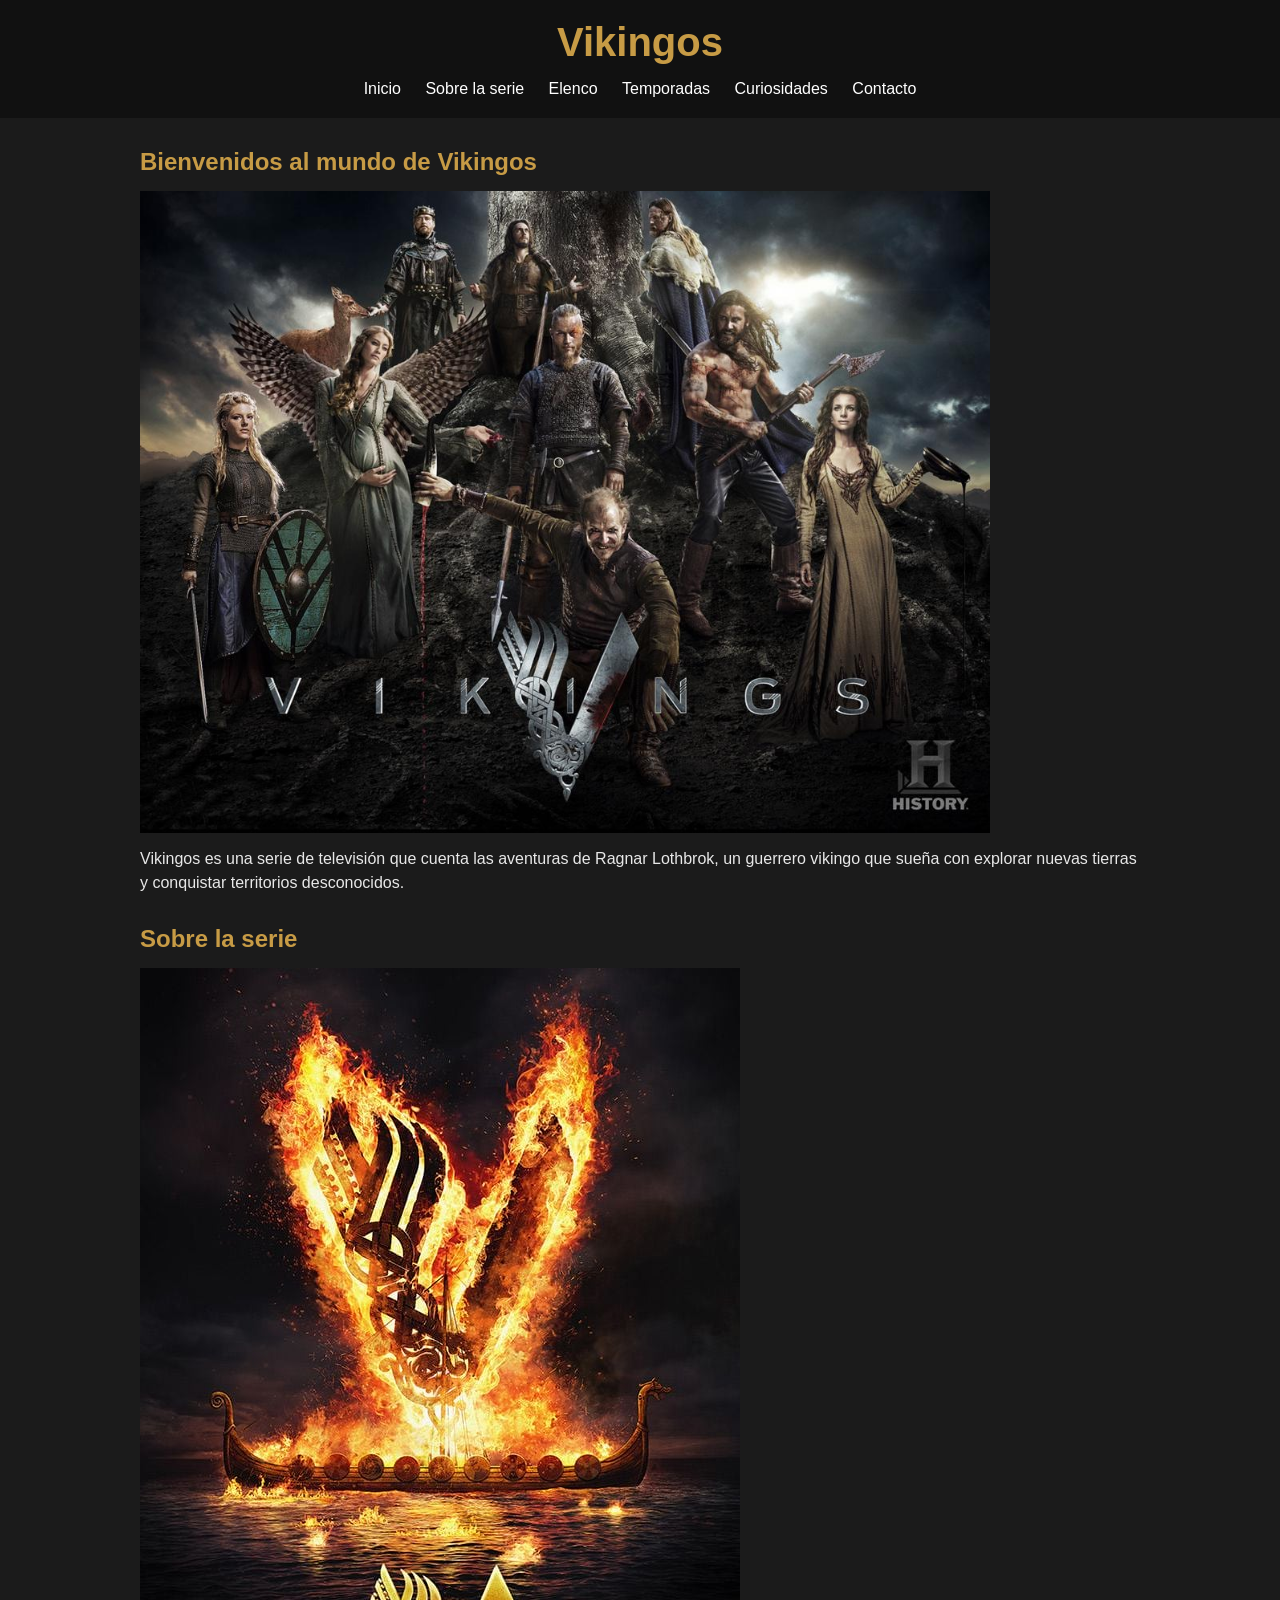
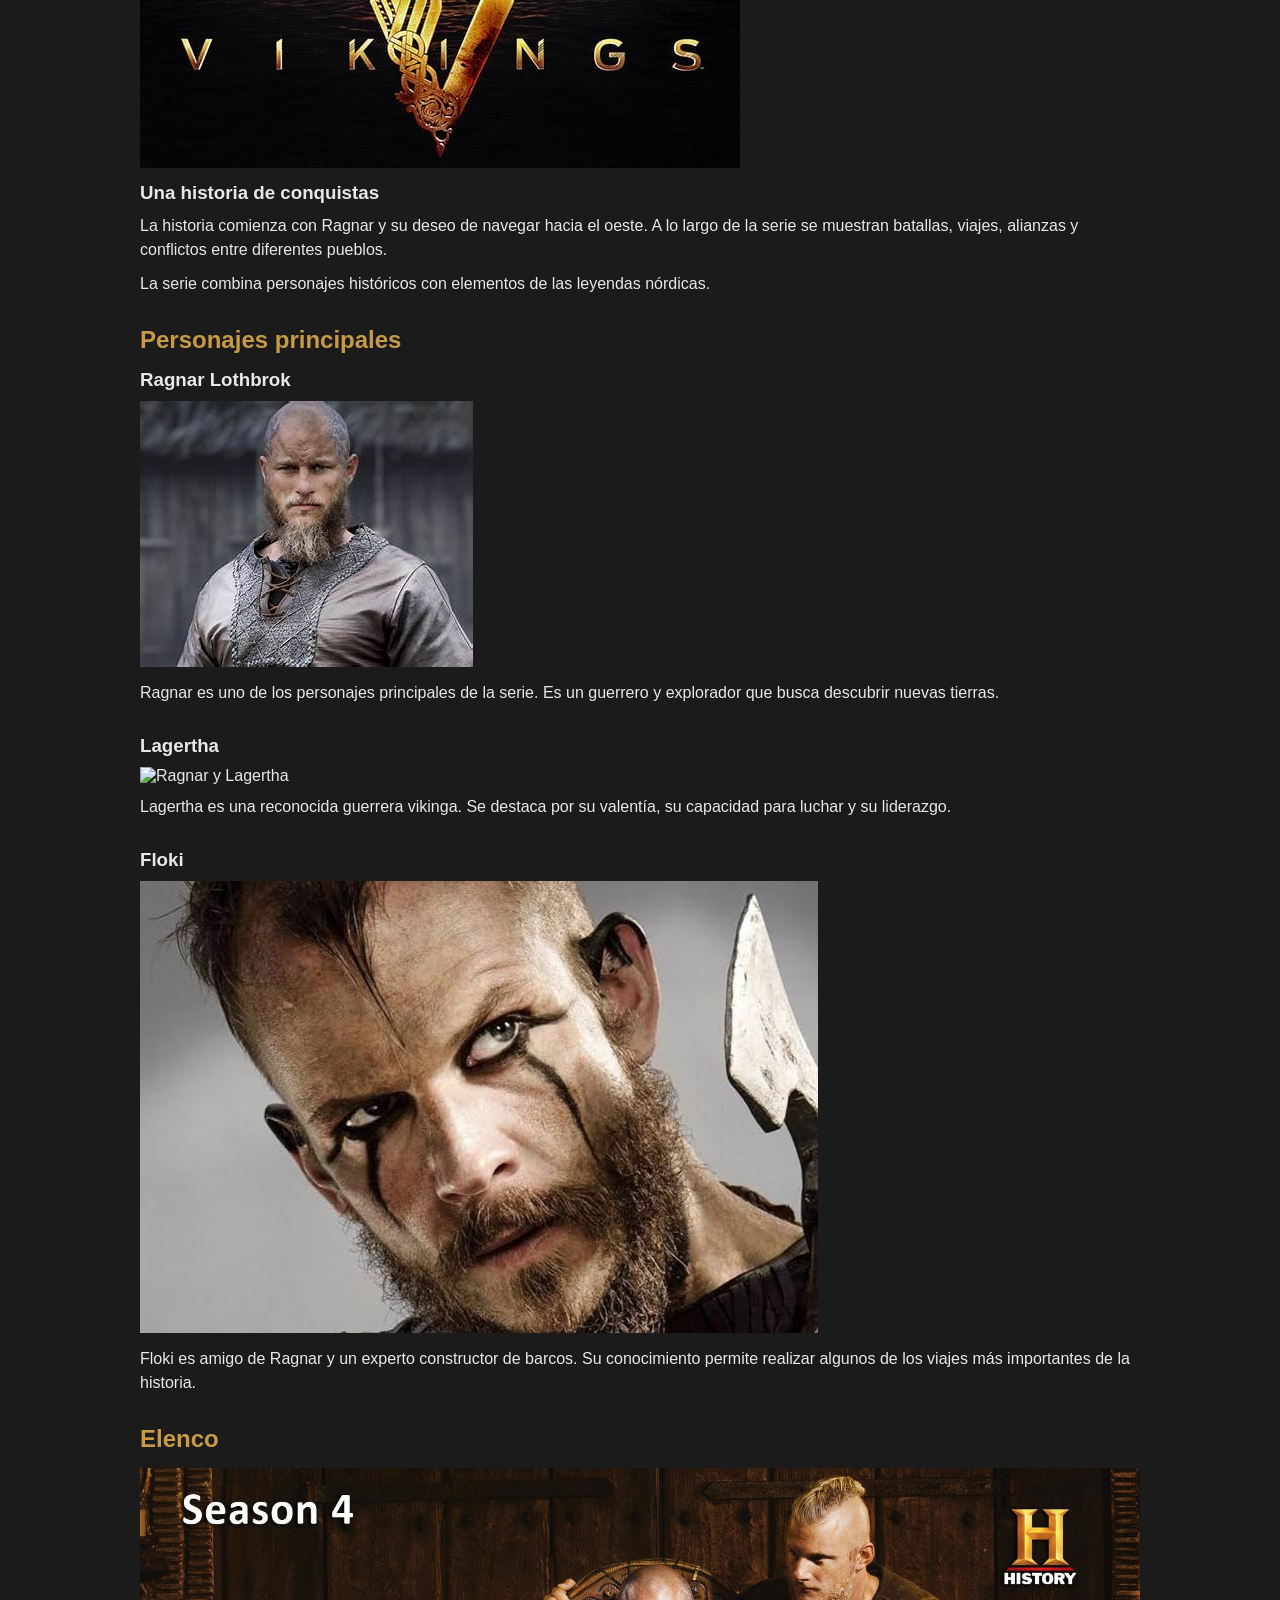
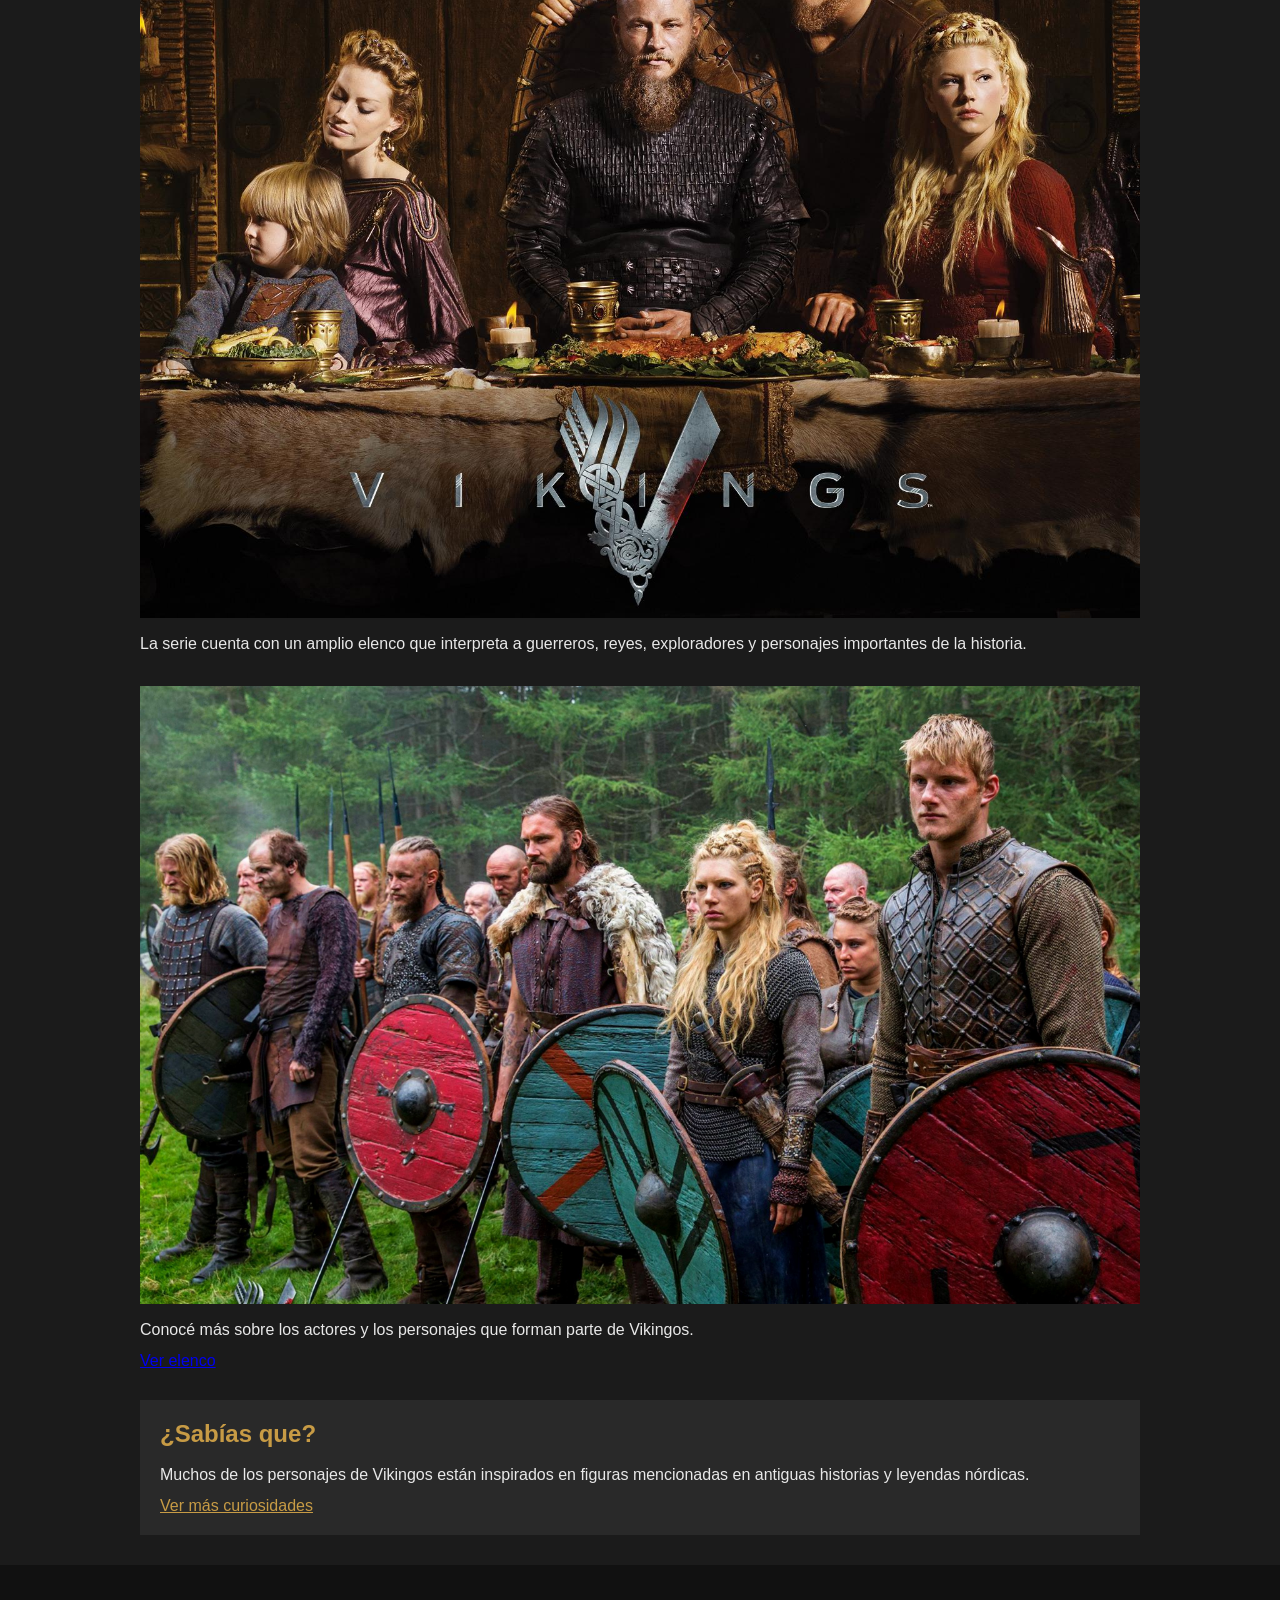
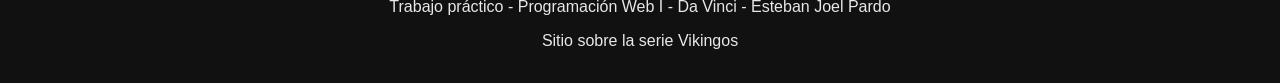
==== index.html @ 6ecfcef1 "Sitio Vikingos" ====
<!DOCTYPE html>
<html lang="es">
<head>
    <meta charset="UTF-8">
    <meta name="viewport" content="width=device-width,initial-scale=1.0">
    <title>Vikingos | Inicio</title>
    <link rel="stylesheet" href="css/estilos.css">
</head>
<body>
    <header>
        <h1>Vikingos</h1>
        <nav>
            <a href="index.html">Inicio</a>
            <a href="./pages/serie/">Sobre la serie</a>
            <a href="./pages/Elenco/">Elenco</a>
            <a href="./pages/temporadas/">Temporadas</a>
            <a href="./pages/curiosidades/">Curiosidades</a>
            <a href="./pages/contacto/">Contacto</a>
        </nav>
    </header>
    <main>
        <section>
            <h2>Bienvenidos al mundo de Vikingos</h2>
            <img src="images/portada.jpg" alt="Portada de la serie Vikingos">
            <p>Vikingos es una serie de televisión que cuenta las aventuras de Ragnar Lothbrok, un guerrero vikingo que sueña con explorar nuevas tierras y conquistar territorios desconocidos.</p>
        </section>
        <section>
            <h2>Sobre la serie</h2>
            <article>
                <img src="images/vikingos.jpg" alt="Vikingos">
                <h3>Una historia de conquistas</h3>
                <p>La historia comienza con Ragnar y su deseo de navegar hacia el oeste. A lo largo de la serie se muestran batallas, viajes, alianzas y conflictos entre diferentes pueblos.</p>
                <p>La serie combina personajes históricos con elementos de las leyendas nórdicas.</p>
            </article>
        </section>
        <section>
            <h2>Personajes principales</h2>
            <article>
                <h3>Ragnar Lothbrok</h3>
                <img src="images/ragnar.jpg" alt="Ragnar Lothbrok">
                <p>Ragnar es uno de los personajes principales de la serie. Es un guerrero y explorador que busca descubrir nuevas tierras.</p>
            </article>
            <article>
                <h3>Lagertha</h3>
                <img src="images/ragnar_laghertha.jpg" alt="Ragnar y Lagertha">
                <p>Lagertha es una reconocida guerrera vikinga. Se destaca por su valentía, su capacidad para luchar y su liderazgo.</p>
            </article>
            <article>
                <h3>Floki</h3>
                <img src="images/floki.jpg" alt="Floki">
                <p>Floki es amigo de Ragnar y un experto constructor de barcos. Su conocimiento permite realizar algunos de los viajes más importantes de la historia.</p>
            </article>
        </section>
        <section>
            <h2>Elenco</h2>
            <article>
                <img src="images/elenco.jpg" alt="Elenco de Vikingos">
                <p>La serie cuenta con un amplio elenco que interpreta a guerreros, reyes, exploradores y personajes importantes de la historia.</p>
            </article>
            <article>
                <img src="images/reparto.jpg" alt="Reparto de Vikingos">
                <p>Conocé más sobre los actores y los personajes que forman parte de Vikingos.</p>
                <a href="./pages/Elenco/">Ver elenco</a>
            </article>
        </section>
        <aside>
            <h2>¿Sabías que?</h2>
            <p>Muchos de los personajes de Vikingos están inspirados en figuras mencionadas en antiguas historias y leyendas nórdicas.</p>
            <a href="./pages/curiosidades/">Ver más curiosidades</a>
        </aside>
    </main>
    <footer>
        <p>Trabajo práctico - Programación Web I - Da Vinci - Esteban Joel Pardo</p>
        <p>Sitio sobre la serie Vikingos</p> 
    </footer>
</body>
</html>
---- css/estilos.css ----
*{
    margin:0;
    padding:0;
}
body{
    background-color:#1b1b1b;
    color:#e8e8e8;
    font-family:Arial,sans-serif;
}
header{
    background-color:#111;
    padding:20px;
    text-align:center;
}
h1{
    color:#c79b45;
    font-size:40px;
}
nav{
    margin-top:15px;
}
nav a{
    color:white;
    text-decoration:none;
    margin:0 10px;
}
nav a:hover{
    color:#c79b45;
}
main{
    width:80%;
    max-width:1000px;
    margin:auto;
}
section{
    margin:30px 0;
}
h2{
    color:#c79b45;
    margin-bottom:15px;
}
h3{
    margin:10px 0;
}
p{
    line-height:1.5;
    margin:10px 0;
}
img{
    max-width:100%;
    height:auto;
}
article{
    margin-bottom:30px;
}
section:first-child img{
    width:850px;
}
aside{
    background-color:#292929;
    padding:20px;
    margin:30px 0;
}
aside a{
    color:#c79b45;
}
footer{
    background-color:#111;
    text-align:center;
    padding:20px;
    margin-top:30px;
}

form{
    background-color:#252525;
    max-width:600px;
    margin:25px auto;
    padding:30px;
    border:1px solid #444;
    border-radius:8px;
}
form div{
    margin-bottom:20px;
}
label{
    display:block;
    color:#c79b45;
    font-weight:bold;
    margin-bottom:7px;
}
input,select,textarea{
    width:100%;
    padding:10px;
    background-color:#181818;
    color:white;
    border:1px solid #555;
    border-radius:4px;
    box-sizing:border-box;
    font-family:Arial,sans-serif;
}
input:focus,select:focus,textarea:focus{
    border-color:#c79b45;
    outline:none;
}
textarea{
    resize:vertical;
}
button{
    background-color:#c79b45;
    color:#111;
    border:none;
    border-radius:4px;
    padding:12px 25px;
    font-weight:bold;
    cursor:pointer;
}
button:hover{
    background-color:#e0b75e;
}

.temporadas article{
    background-color:#252525;
    border-left:4px solid #c79b45;
    padding:20px;
    margin-bottom:15px;
}
.temporadas article h3{
    color:#c79b45;
    font-size:22px;
    margin-top:0;
}
.temporadas article strong{
    color:#c79b45;
}
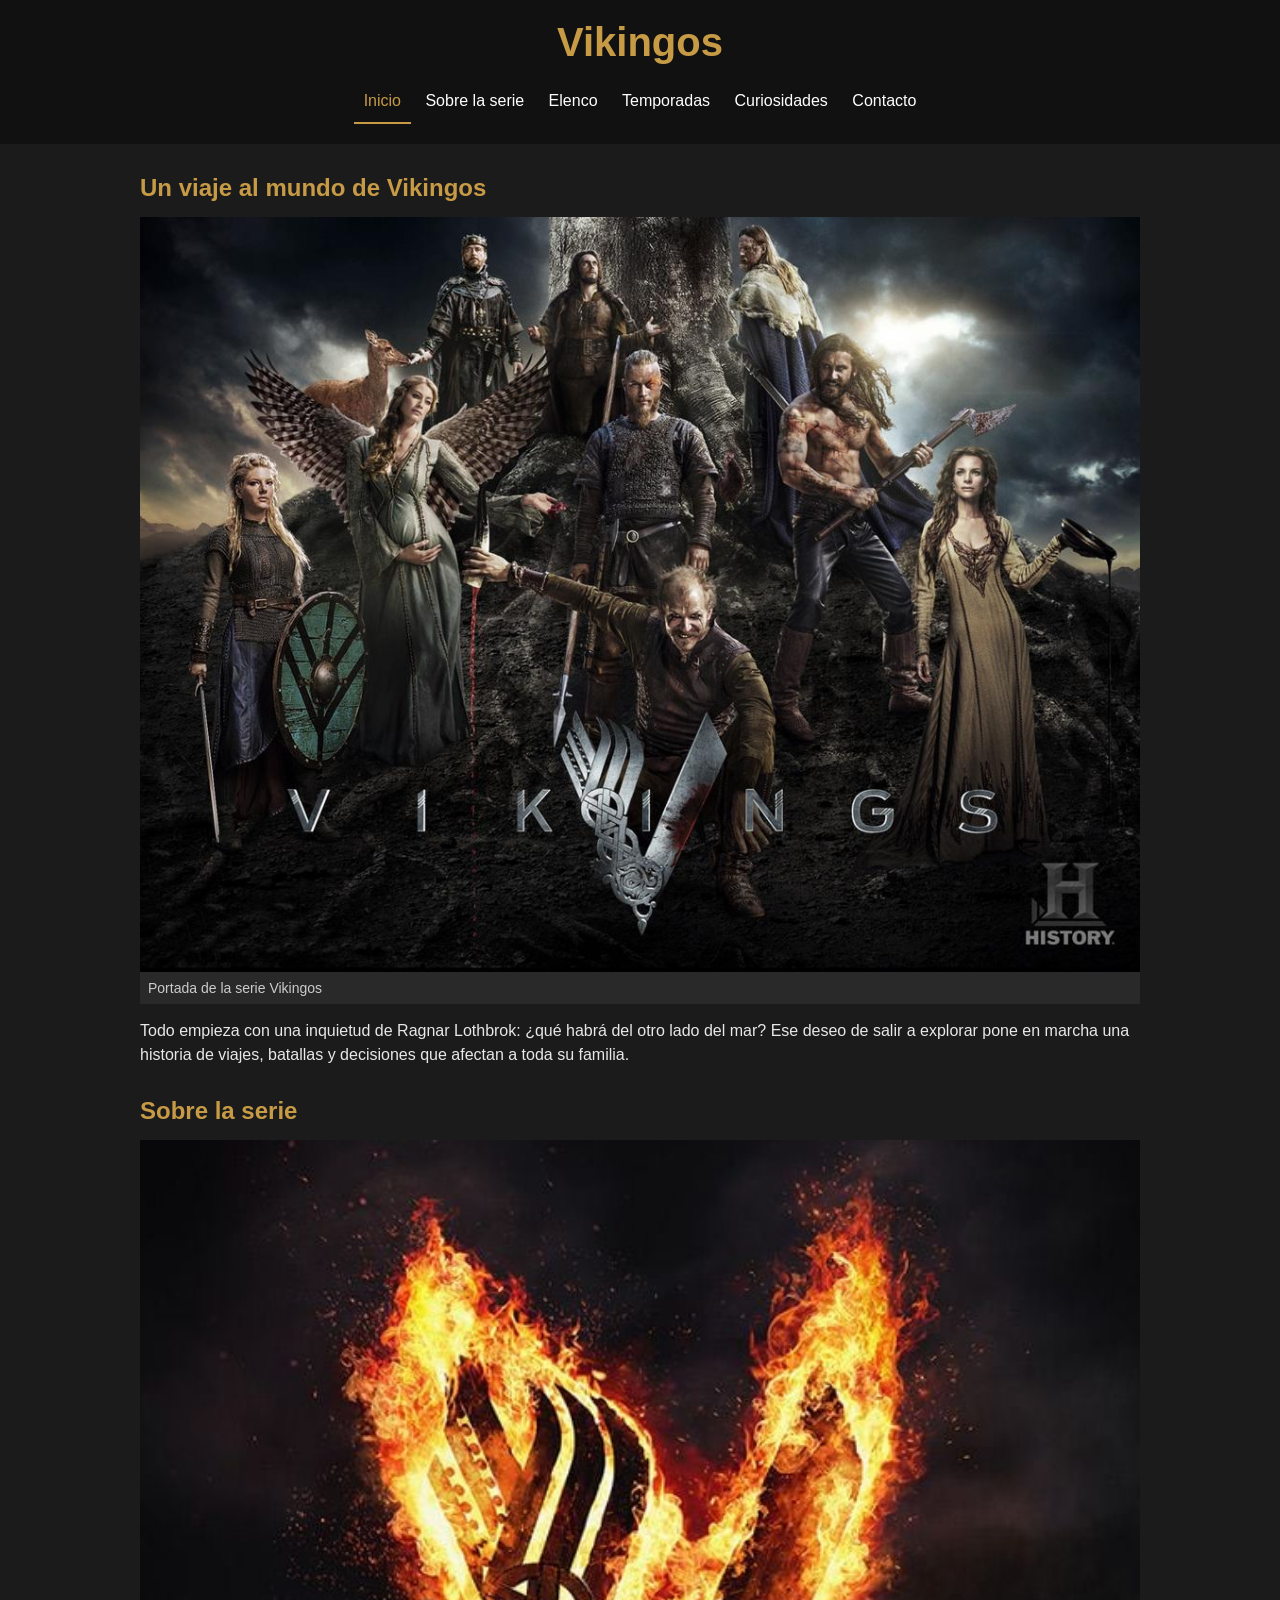
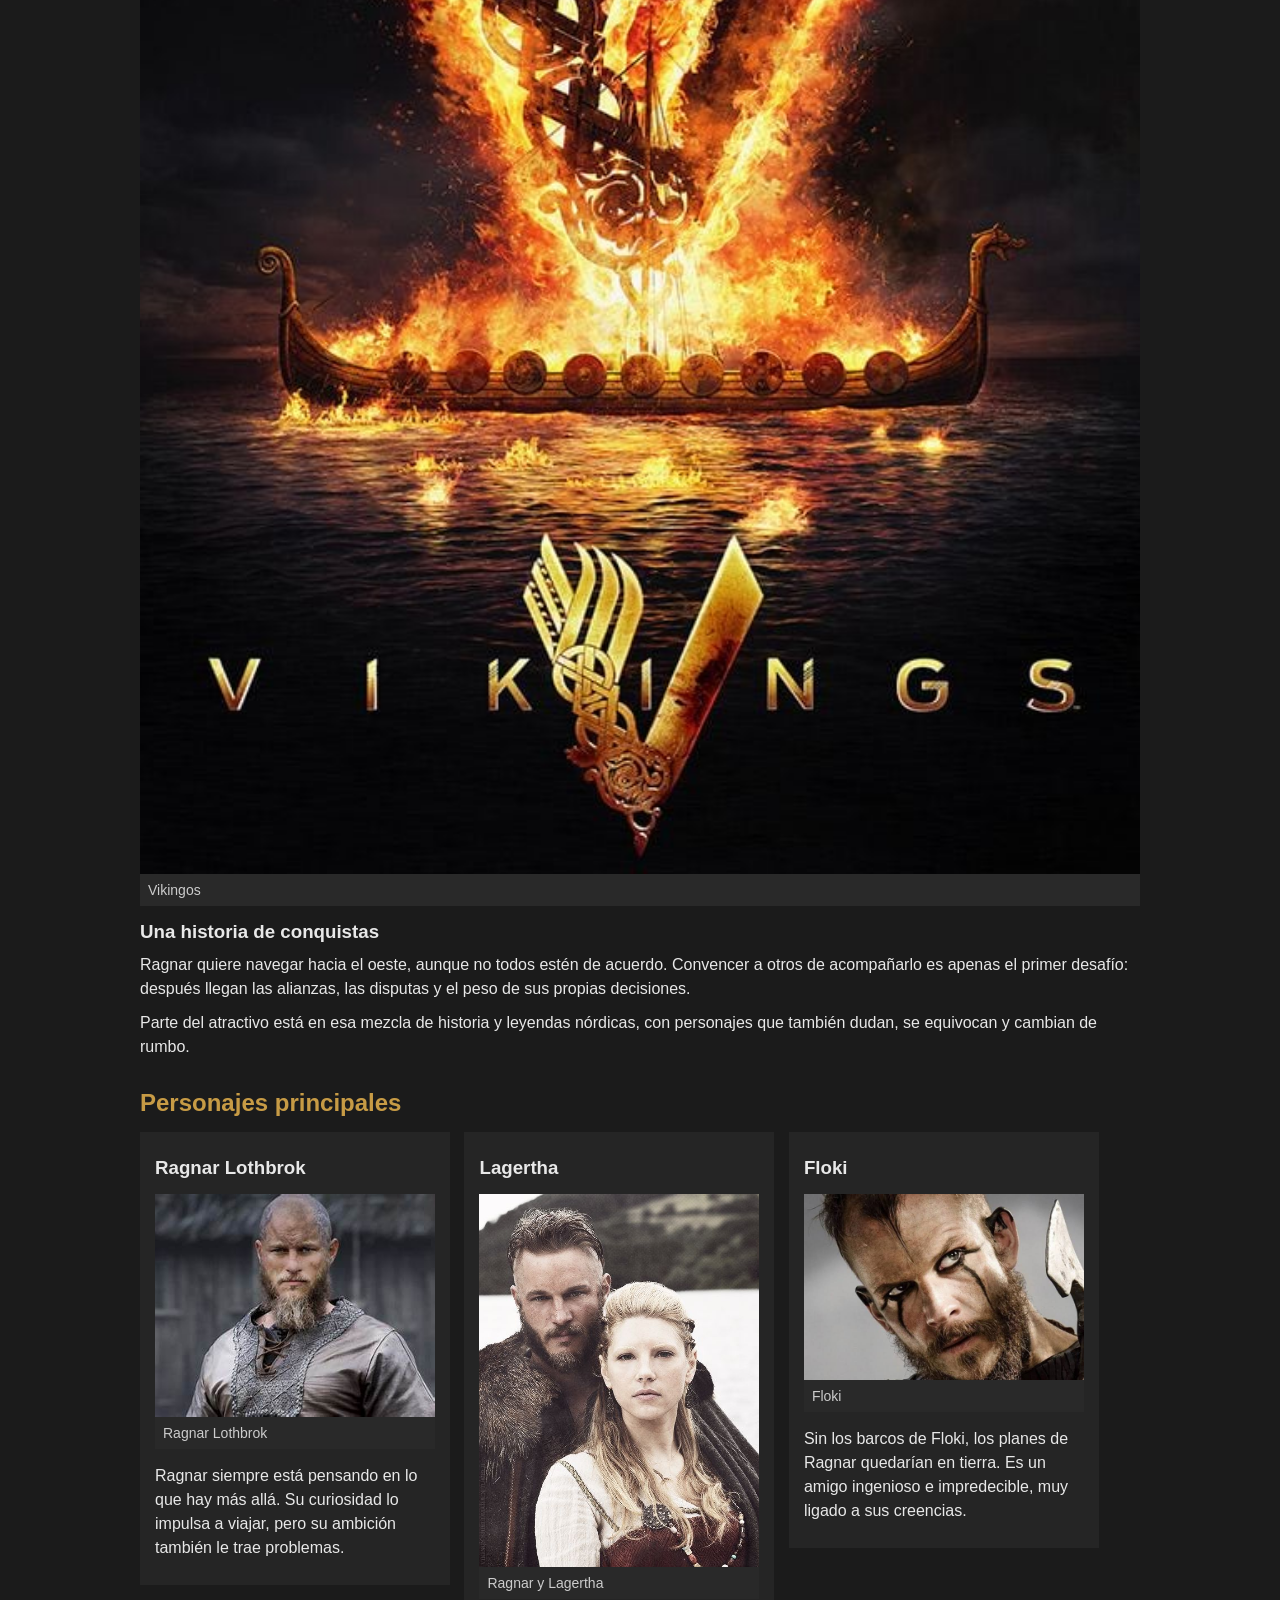
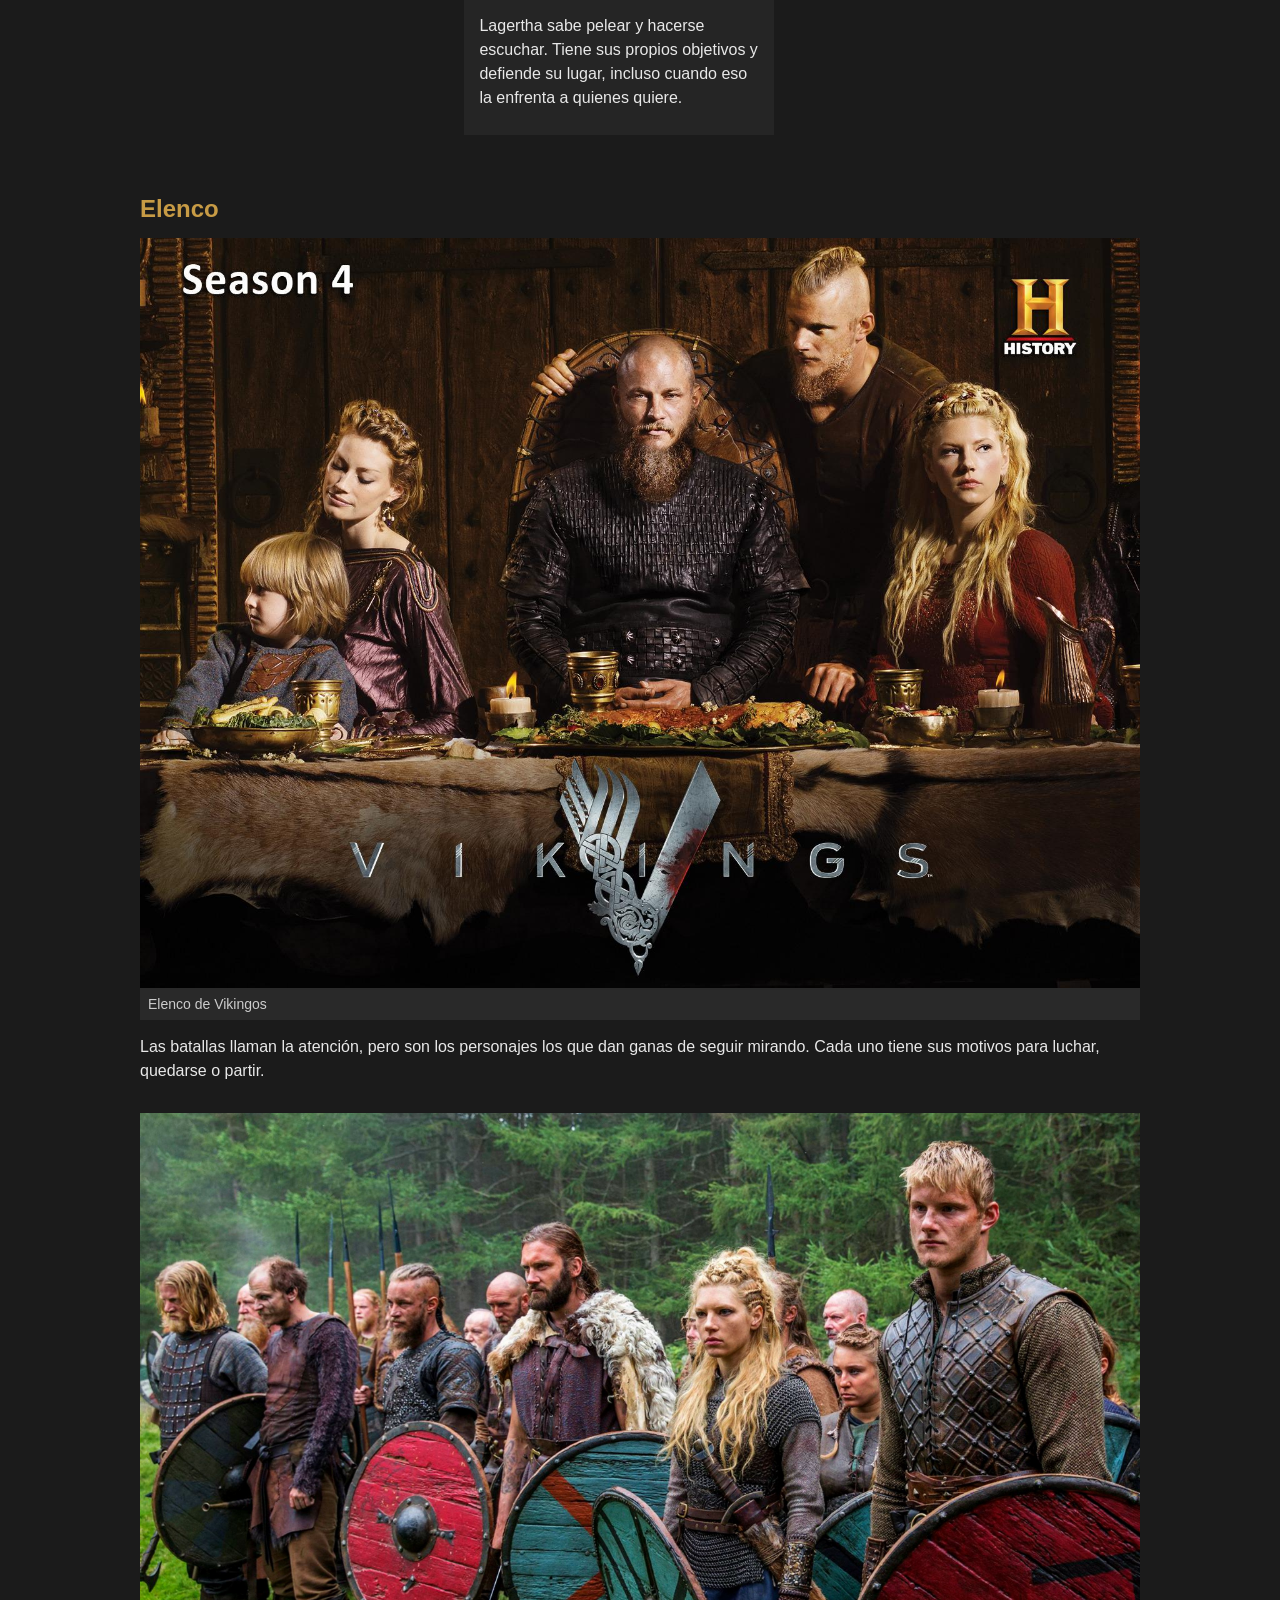
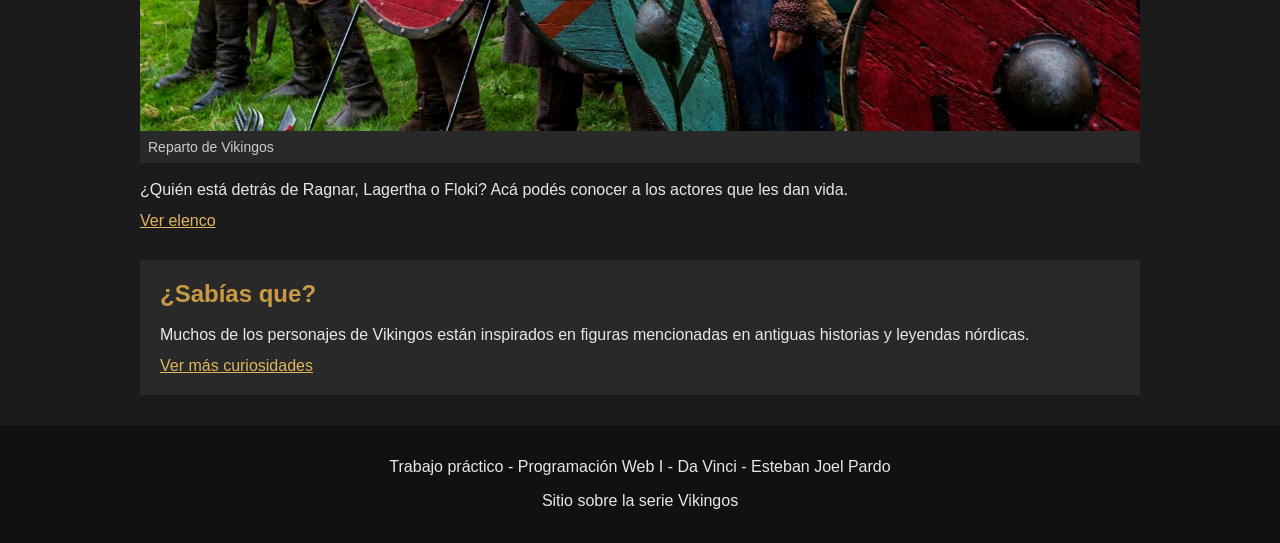
==== commit f52607a2: "Corrige la navegación, el diseño y el formulario de Vikingos - Unifica el menú, destaca la página ac" ====
--- a/index.html
+++ b/index.html
@@ -9,58 +9,87 @@
 <body>
     <header>
         <h1>Vikingos</h1>
-        <nav>
-            <a href="index.html">Inicio</a>
-            <a href="./pages/serie/">Sobre la serie</a>
-            <a href="./pages/Elenco/">Elenco</a>
-            <a href="./pages/temporadas/">Temporadas</a>
-            <a href="./pages/curiosidades/">Curiosidades</a>
-            <a href="./pages/contacto/">Contacto</a>
+        <nav aria-label="Navegación principal">
+            <ul>
+                <li><a href="index.html" aria-current="page">Inicio</a></li>
+                <li><a href="pages/serie/index.html">Sobre la serie</a></li>
+                <li><a href="pages/elenco/index.html">Elenco</a>
+                    <ul class="submenu">
+                        <li><a href="pages/elenco/index.html#ragnar">Ragnar</a></li>
+                        <li><a href="pages/elenco/index.html#lagertha">Lagertha</a></li>
+                        <li><a href="pages/elenco/index.html#floki">Floki</a></li>
+                    </ul>
+                </li>
+                <li><a href="pages/temporadas/index.html">Temporadas</a></li>
+                <li><a href="pages/curiosidades/index.html">Curiosidades</a></li>
+                <li><a href="pages/contacto/index.html">Contacto</a></li>
+            </ul>
         </nav>
     </header>
     <main>
         <section>
-            <h2>Bienvenidos al mundo de Vikingos</h2>
-            <img src="images/portada.jpg" alt="Portada de la serie Vikingos">
-            <p>Vikingos es una serie de televisión que cuenta las aventuras de Ragnar Lothbrok, un guerrero vikingo que sueña con explorar nuevas tierras y conquistar territorios desconocidos.</p>
+            <h2>Un viaje al mundo de Vikingos</h2>
+            <figure>
+                <img src="images/portada.jpg" alt="Portada de la serie Vikingos">
+                <figcaption>Portada de la serie Vikingos</figcaption>
+            </figure>
+            <p>Todo empieza con una inquietud de Ragnar Lothbrok: ¿qué habrá del otro lado del mar? Ese deseo de salir a explorar pone en marcha una historia de viajes, batallas y decisiones que afectan a toda su familia.</p>
         </section>
         <section>
             <h2>Sobre la serie</h2>
             <article>
-                <img src="images/vikingos.jpg" alt="Vikingos">
+                <figure>
+                    <img src="images/vikingos.jpg" alt="Vikingos">
+                    <figcaption>Vikingos</figcaption>
+                </figure>
                 <h3>Una historia de conquistas</h3>
-                <p>La historia comienza con Ragnar y su deseo de navegar hacia el oeste. A lo largo de la serie se muestran batallas, viajes, alianzas y conflictos entre diferentes pueblos.</p>
-                <p>La serie combina personajes históricos con elementos de las leyendas nórdicas.</p>
+                <p>Ragnar quiere navegar hacia el oeste, aunque no todos estén de acuerdo. Convencer a otros de acompañarlo es apenas el primer desafío: después llegan las alianzas, las disputas y el peso de sus propias decisiones.</p>
+                <p>Parte del atractivo está en esa mezcla de historia y leyendas nórdicas, con personajes que también dudan, se equivocan y cambian de rumbo.</p>
             </article>
         </section>
-        <section>
+        <section class="tarjetas">
             <h2>Personajes principales</h2>
             <article>
                 <h3>Ragnar Lothbrok</h3>
-                <img src="images/ragnar.jpg" alt="Ragnar Lothbrok">
-                <p>Ragnar es uno de los personajes principales de la serie. Es un guerrero y explorador que busca descubrir nuevas tierras.</p>
+                <figure>
+                    <img src="images/ragnar.jpg" alt="Ragnar Lothbrok">
+                    <figcaption>Ragnar Lothbrok</figcaption>
+                </figure>
+                <p>Ragnar siempre está pensando en lo que hay más allá. Su curiosidad lo impulsa a viajar, pero su ambición también le trae problemas.</p>
             </article>
             <article>
                 <h3>Lagertha</h3>
-                <img src="images/ragnar_laghertha.jpg" alt="Ragnar y Lagertha">
-                <p>Lagertha es una reconocida guerrera vikinga. Se destaca por su valentía, su capacidad para luchar y su liderazgo.</p>
+                <figure>
+                    <img src="images/ragnar_lagherta.jpg" alt="Ragnar y Lagertha">
+                    <figcaption>Ragnar y Lagertha</figcaption>
+                </figure>
+                <p>Lagertha sabe pelear y hacerse escuchar. Tiene sus propios objetivos y defiende su lugar, incluso cuando eso la enfrenta a quienes quiere.</p>
             </article>
             <article>
                 <h3>Floki</h3>
-                <img src="images/floki.jpg" alt="Floki">
-                <p>Floki es amigo de Ragnar y un experto constructor de barcos. Su conocimiento permite realizar algunos de los viajes más importantes de la historia.</p>
+                <figure>
+                    <img src="images/floki.jpg" alt="Floki">
+                    <figcaption>Floki</figcaption>
+                </figure>
+                <p>Sin los barcos de Floki, los planes de Ragnar quedarían en tierra. Es un amigo ingenioso e impredecible, muy ligado a sus creencias.</p>
             </article>
         </section>
         <section>
             <h2>Elenco</h2>
             <article>
-                <img src="images/elenco.jpg" alt="Elenco de Vikingos">
-                <p>La serie cuenta con un amplio elenco que interpreta a guerreros, reyes, exploradores y personajes importantes de la historia.</p>
+                <figure>
+                    <img src="images/elenco.jpg" alt="Elenco de Vikingos">
+                    <figcaption>Elenco de Vikingos</figcaption>
+                </figure>
+                <p>Las batallas llaman la atención, pero son los personajes los que dan ganas de seguir mirando. Cada uno tiene sus motivos para luchar, quedarse o partir.</p>
             </article>
             <article>
-                <img src="images/reparto.jpg" alt="Reparto de Vikingos">
-                <p>Conocé más sobre los actores y los personajes que forman parte de Vikingos.</p>
-                <a href="./pages/Elenco/">Ver elenco</a>
+                <figure>
+                    <img src="images/reparto.jpg" alt="Reparto de Vikingos">
+                    <figcaption>Reparto de Vikingos</figcaption>
+                </figure>
+                <p>¿Quién está detrás de Ragnar, Lagertha o Floki? Acá podés conocer a los actores que les dan vida.</p>
+                <a href="./pages/elenco/">Ver elenco</a>
             </article>
         </section>
         <aside>
--- a/css/estilos.css
+++ b/css/estilos.css
@@ -1,6 +1,7 @@
 *{
     margin:0;
     padding:0;
+    box-sizing:border-box;
 }
 body{
     background-color:#1b1b1b;
@@ -54,7 +55,7 @@
     margin-bottom:30px;
 }
 section:first-child img{
-    width:850px;
+    width:100%;
 }
 aside{
     background-color:#292929;
@@ -100,7 +101,8 @@
 }
 input:focus,select:focus,textarea:focus{
     border-color:#c79b45;
-    outline:none;
+    outline:2px solid #c79b45;
+    outline-offset:3px;
 }
 textarea{
     resize:vertical;
@@ -131,4 +133,144 @@
 }
 .temporadas article strong{
     color:#c79b45;
-}+}
+nav ul{
+    list-style:none;
+}
+nav > ul > li{
+    display:inline-block;
+    position:relative;
+    vertical-align:top;
+}
+nav a{
+    display:block;
+    padding:12px 10px;
+    margin:0;
+}
+nav a[aria-current="page"]{
+    color:#c79b45;
+    border-bottom:2px solid #c79b45;
+}
+nav a:focus{
+    outline:2px solid #c79b45;
+    outline-offset:-2px;
+}
+.submenu{
+    display:none;
+    position:absolute;
+    top:100%;
+    left:0;
+    width:160px;
+    background-color:#111;
+    border:1px solid #c79b45;
+    text-align:left;
+    z-index:10;
+}
+nav li:hover > .submenu,
+nav li:focus-within > .submenu{
+    display:block;
+}
+figure{
+    margin:15px 0;
+}
+figure img{
+    display:block;
+    width:100%;
+}
+figcaption{
+    padding:8px;
+    background-color:#292929;
+    color:#ccc;
+    font-size:14px;
+}
+.historia article{
+    overflow:auto;
+    padding:20px;
+    background-color:#252525;
+}
+.historia figure{
+    float:left;
+    width:38%;
+    margin:0 22px 12px 0;
+}
+.tarjetas > article{
+    display:inline-block;
+    vertical-align:top;
+    width:31%;
+    margin-right:1%;
+    padding:15px;
+    background-color:#252525;
+}
+.temporadas > article,
+.curiosidades > article{
+    display:inline-block;
+    vertical-align:top;
+    width:48%;
+    margin-right:1%;
+    padding:20px;
+}
+.curiosidades > article{
+    border-top:2px solid #c79b45;
+    background-color:#252525;
+}
+main a{
+    color:#e0b75e;
+}
+main a:hover{
+    text-decoration:none;
+}
+article[id]{
+    scroll-margin-top:20px;
+}
+.temporadas article:nth-child(even){
+    background-color:#2d2b26;
+}
+fieldset{
+    border:1px solid #555;
+    padding:18px;
+    margin:18px 0;
+    min-width:0;
+}
+legend{
+    color:#c79b45;
+    padding:0 8px;
+}
+input:required,
+textarea:required{
+    border-left:3px solid #c79b45;
+}
+.boton{
+    display:inline-block;
+    padding:12px 20px;
+    background-color:#c79b45;
+    color:#111;
+    text-decoration:none;
+    font-weight:bold;
+}
+.multimedia iframe{
+    display:block;
+    max-width:100%;
+    border:0;
+}
+@media (max-width:700px){
+    main{
+        width:90%;
+    }
+    .tarjetas > article,
+    .temporadas > article,
+    .curiosidades > article{
+        width:100%;
+        margin-right:0;
+    }
+    .historia figure{
+        float:none;
+        width:100%;
+        margin:0 0 15px;
+    }
+    form{
+        padding:15px;
+    }
+    .multimedia iframe{
+        height:240px;
+    }
+}
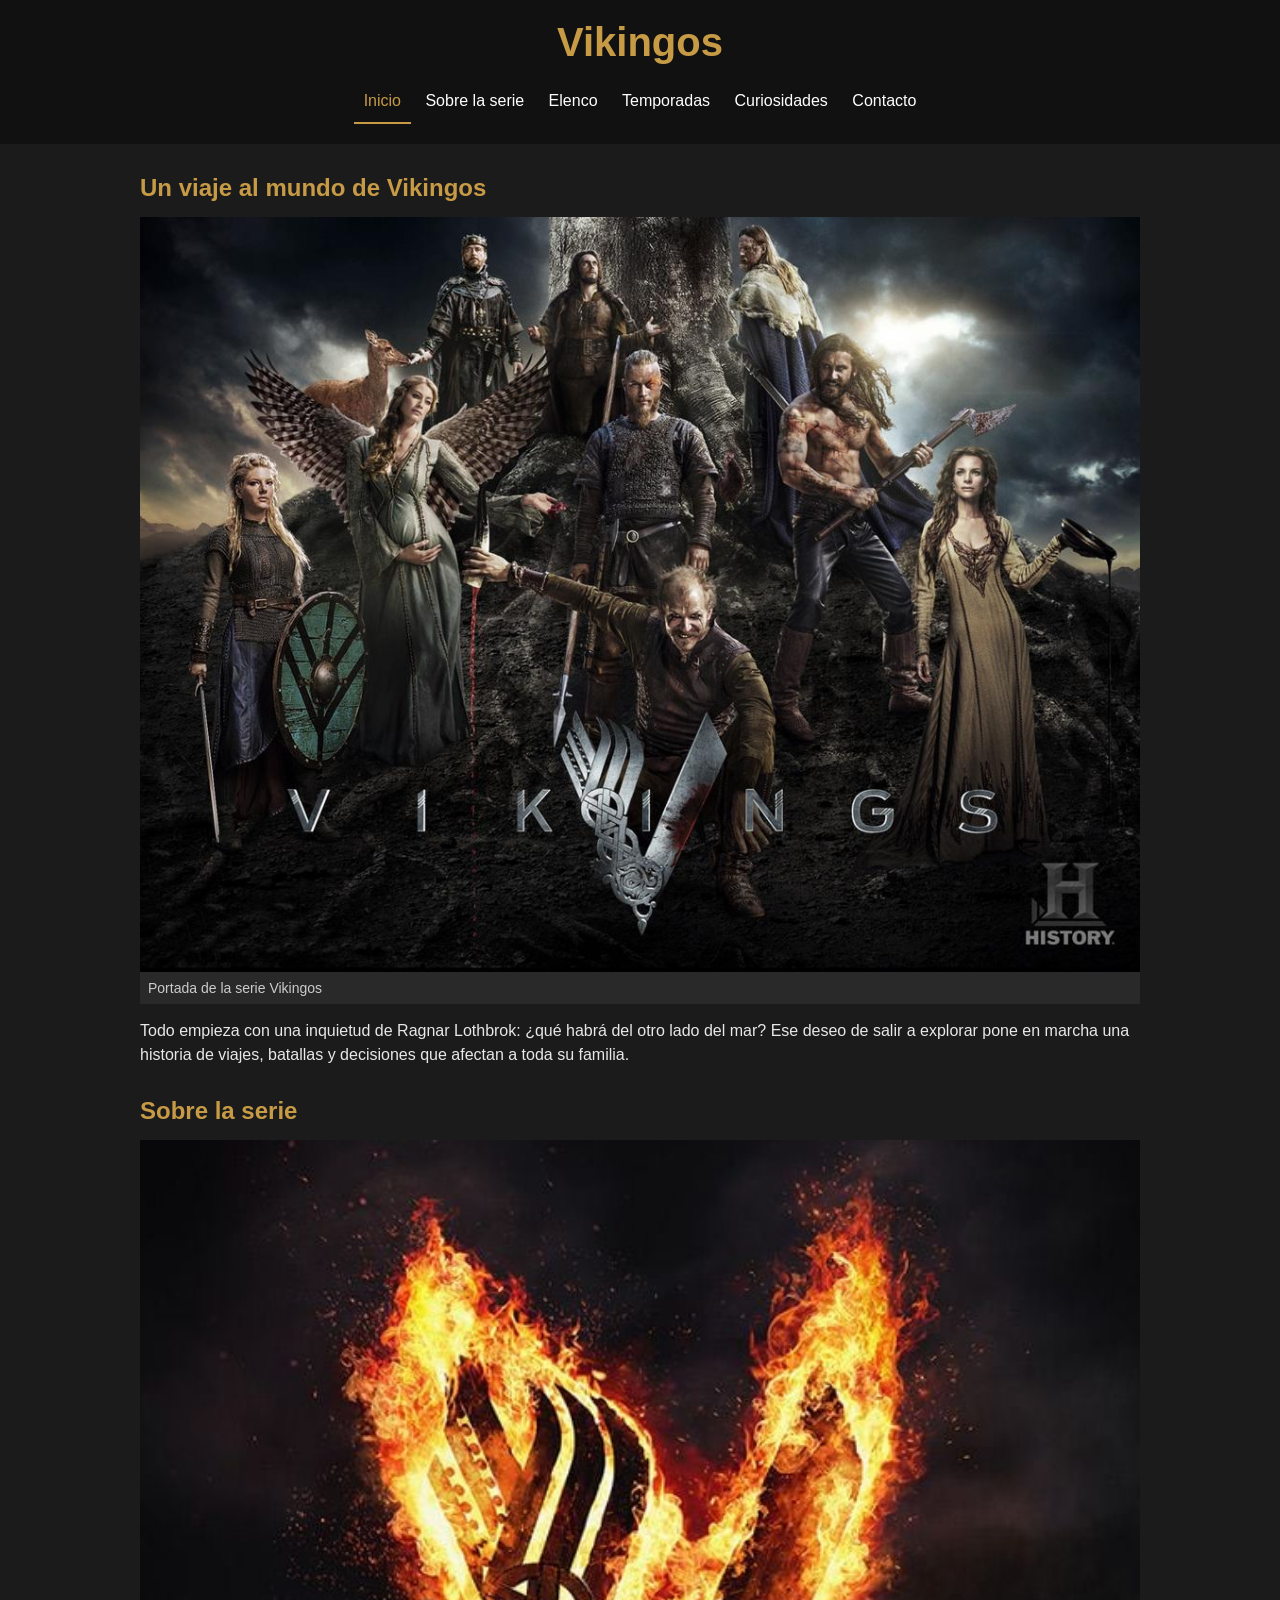
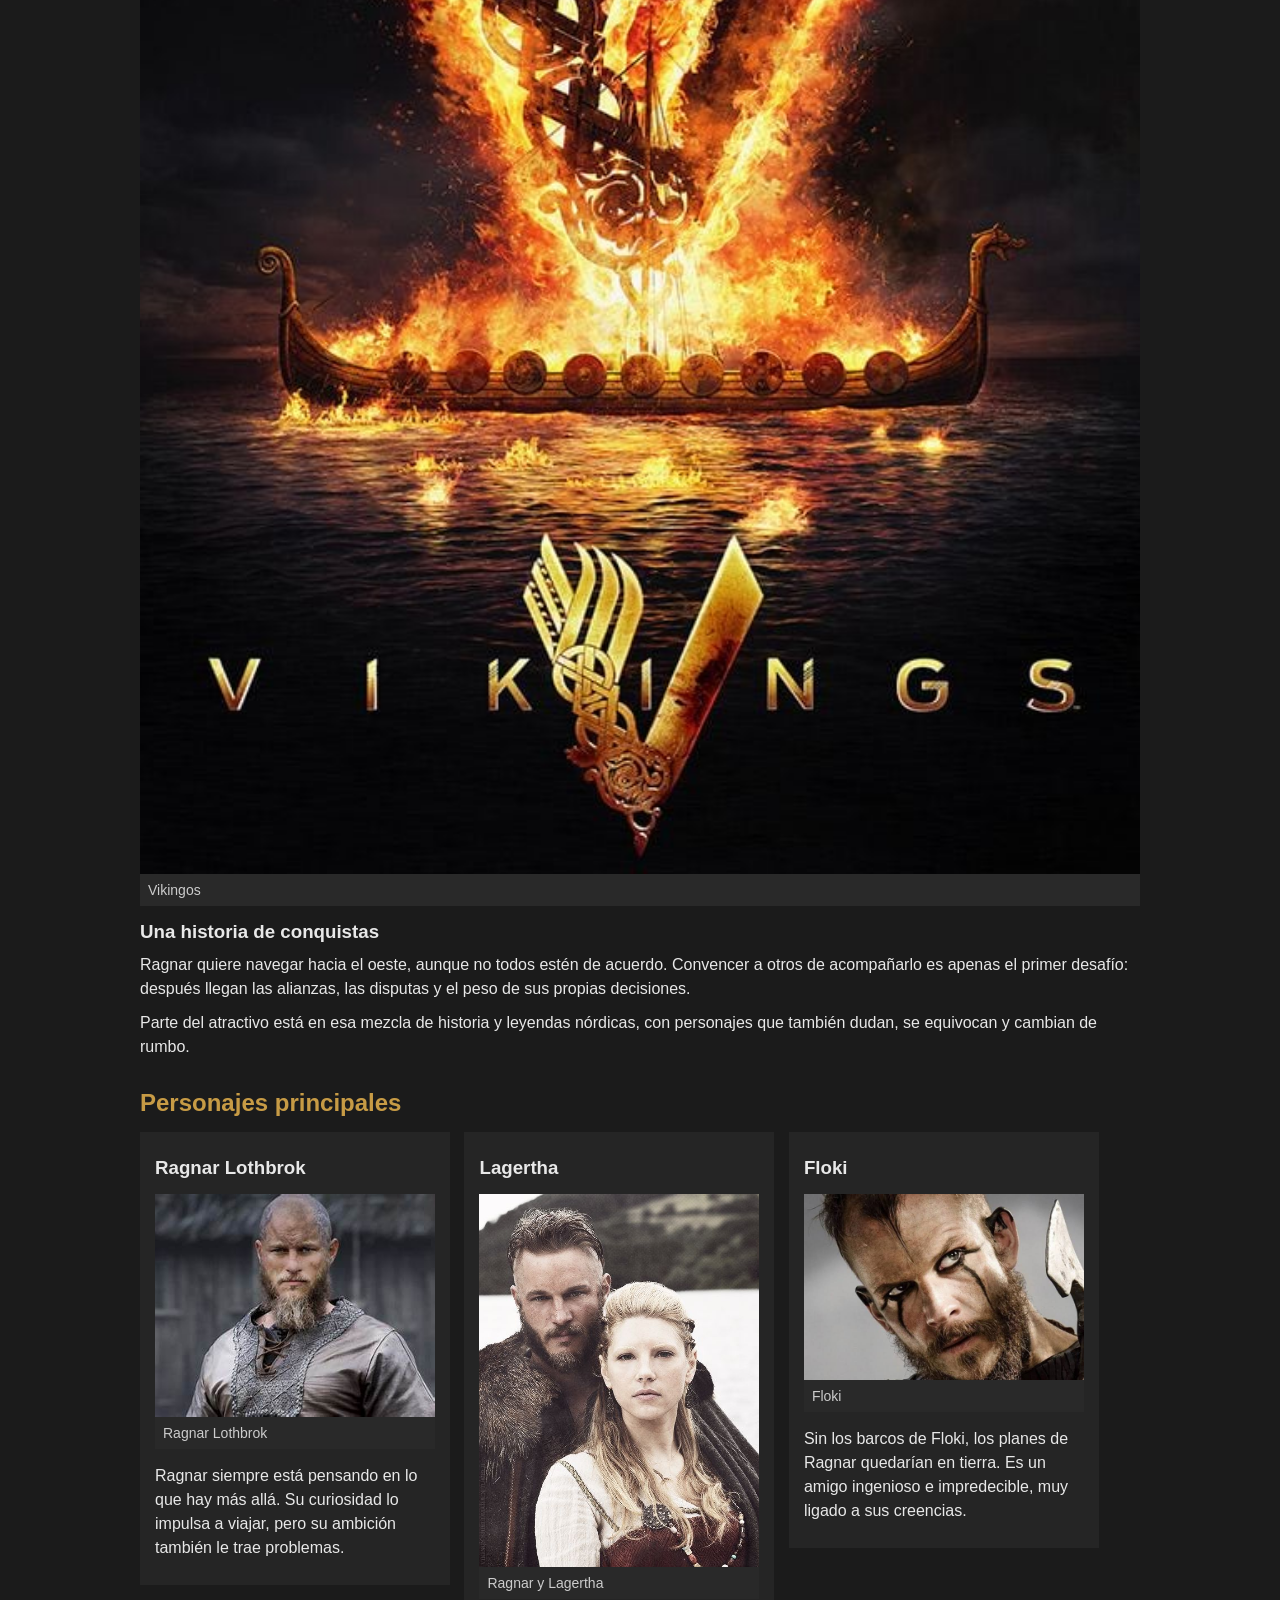
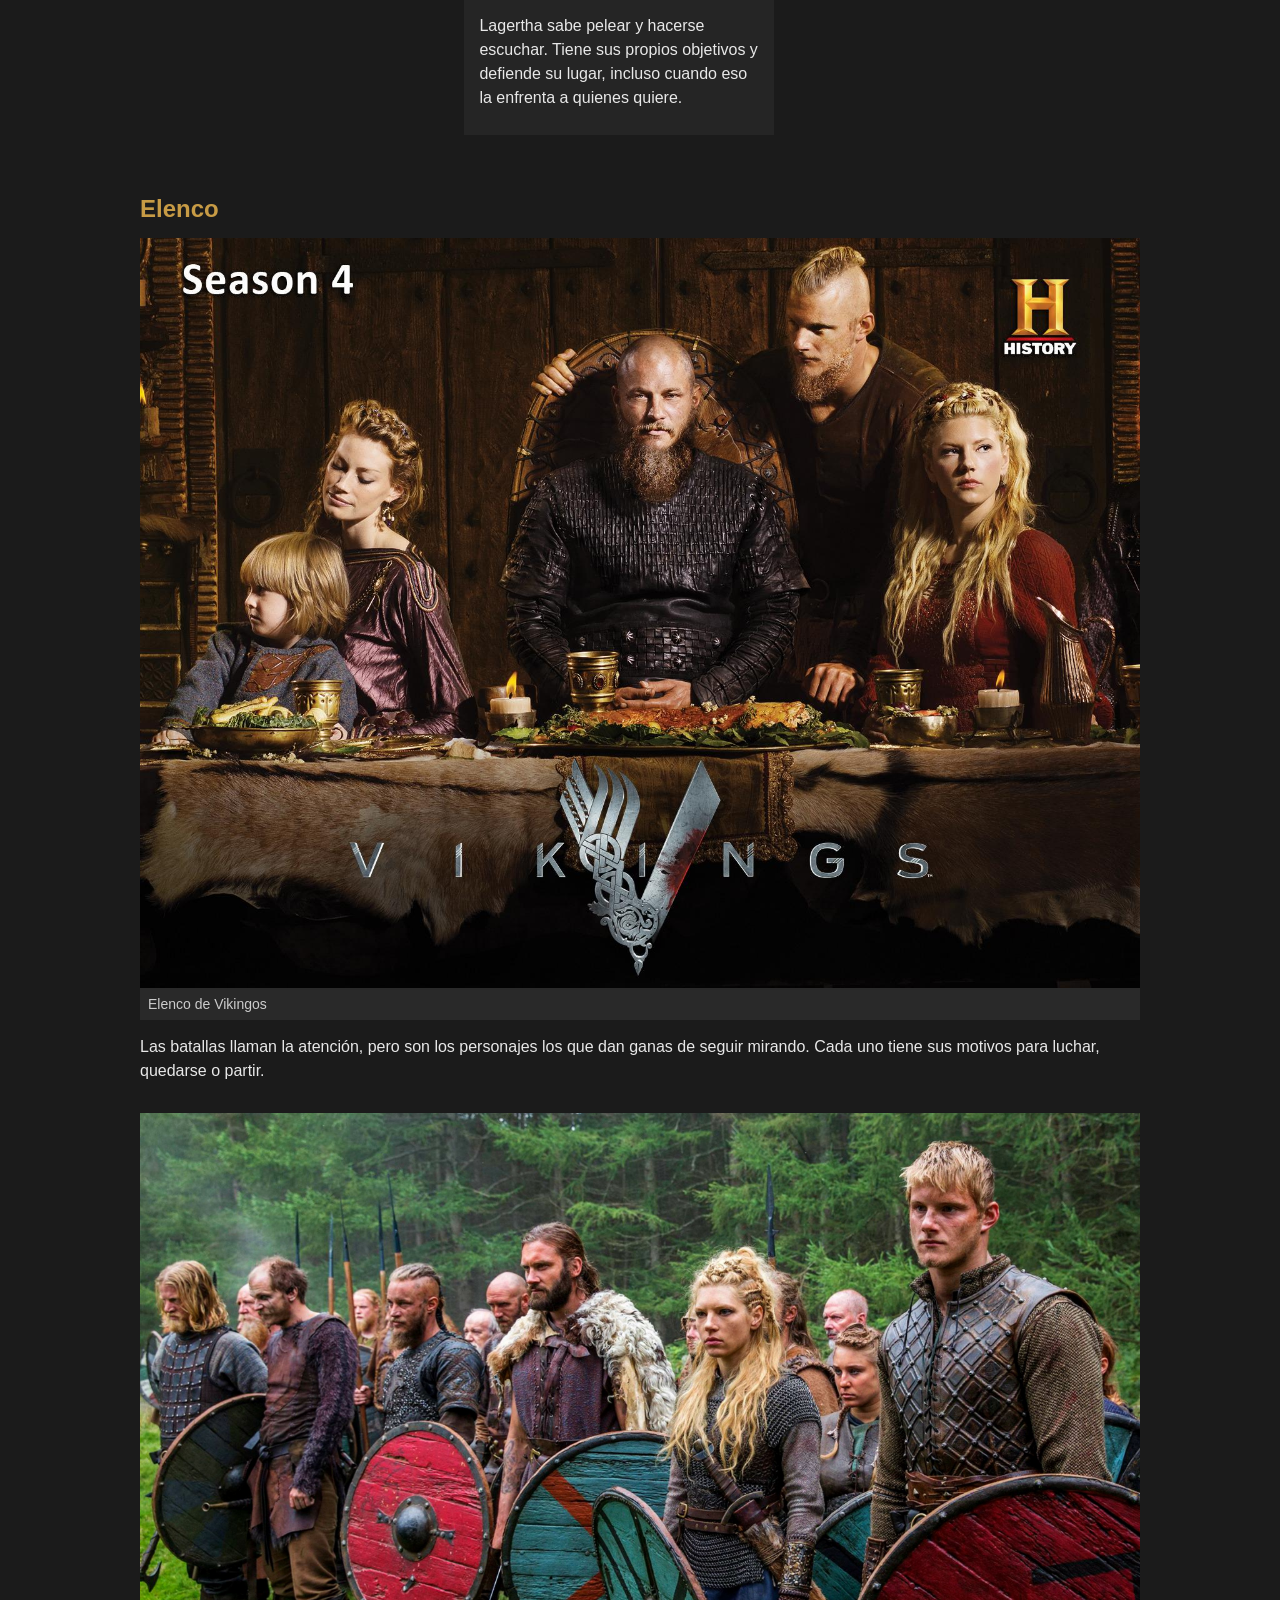
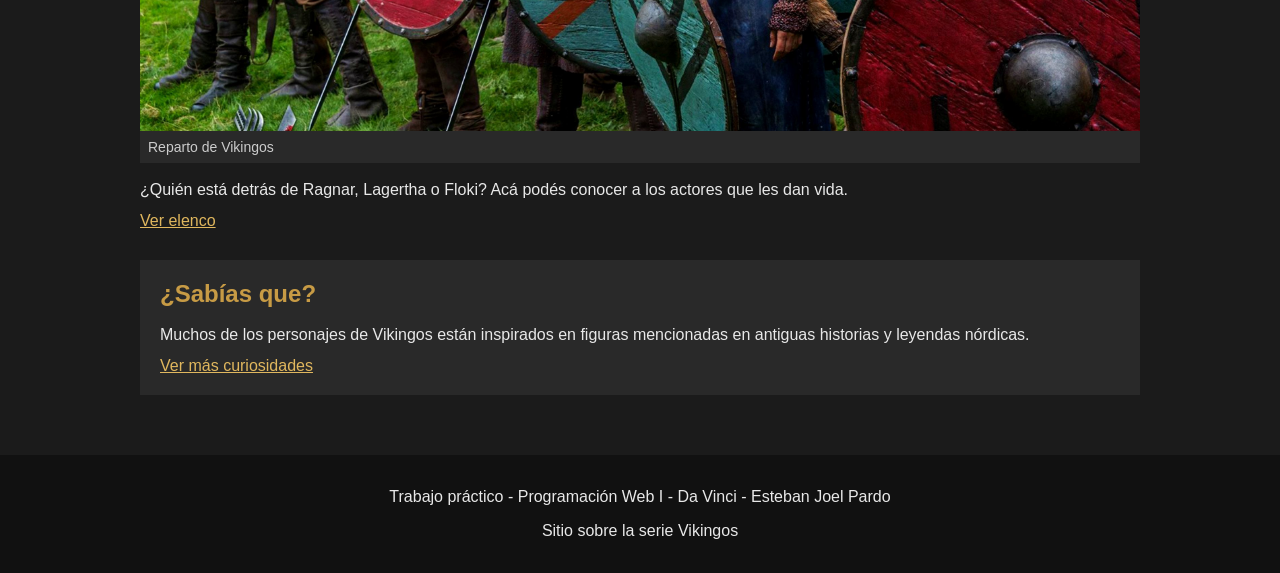
==== commit 39ae754d: "Se llama desde index y 404 a /css/estilos.css" ====
--- a/index.html
+++ b/index.html
@@ -4,7 +4,7 @@
     <meta charset="UTF-8">
     <meta name="viewport" content="width=device-width,initial-scale=1.0">
     <title>Vikingos | Inicio</title>
-    <link rel="stylesheet" href="css/estilos.css">
+    <link rel="stylesheet" href="/css/estilos.css">
 </head>
 <body>
     <header>
--- a/css/estilos.css
+++ b/css/estilos.css
@@ -4,6 +4,9 @@
     box-sizing:border-box;
 }
 body{
+    min-height: 100vh;
+    display: flex;
+    flex-direction: column;
     background-color:#1b1b1b;
     color:#e8e8e8;
     font-family:Arial,sans-serif;
@@ -32,6 +35,7 @@
     width:80%;
     max-width:1000px;
     margin:auto;
+    flex: auto;
 }
 section{
     margin:30px 0;
@@ -247,6 +251,23 @@
     text-decoration:none;
     font-weight:bold;
 }
+.pagina-error{
+    display:flex;
+    flex-wrap:wrap;
+    align-items:center;
+    gap:24px;
+    padding:20px;
+    background-color:#252525;
+    border-top:2px solid #c79b45;
+}
+.pagina-error > div{
+    flex:1 1 280px;
+}
+.pagina-error > img{
+    max-width:280px;
+    width:100%;
+    margin-inline:auto;
+}
 .multimedia iframe{
     display:block;
     max-width:100%;
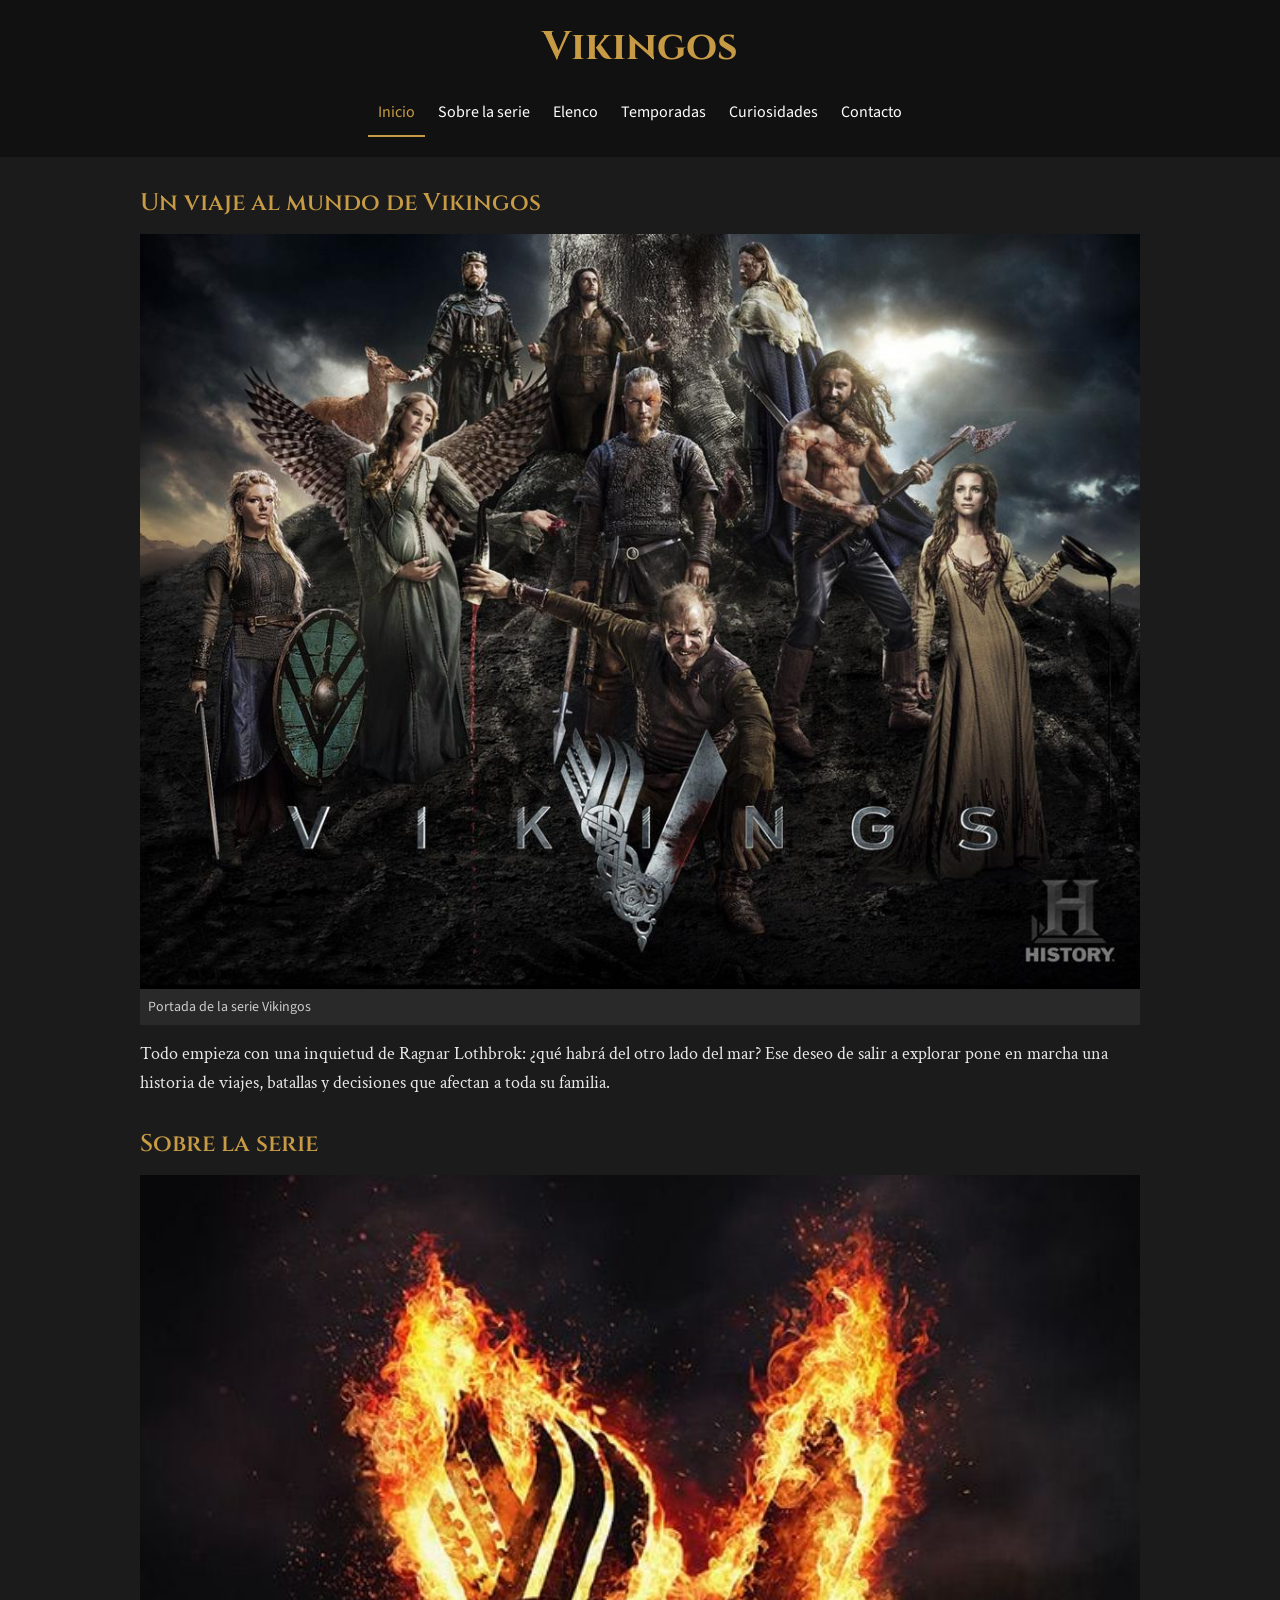
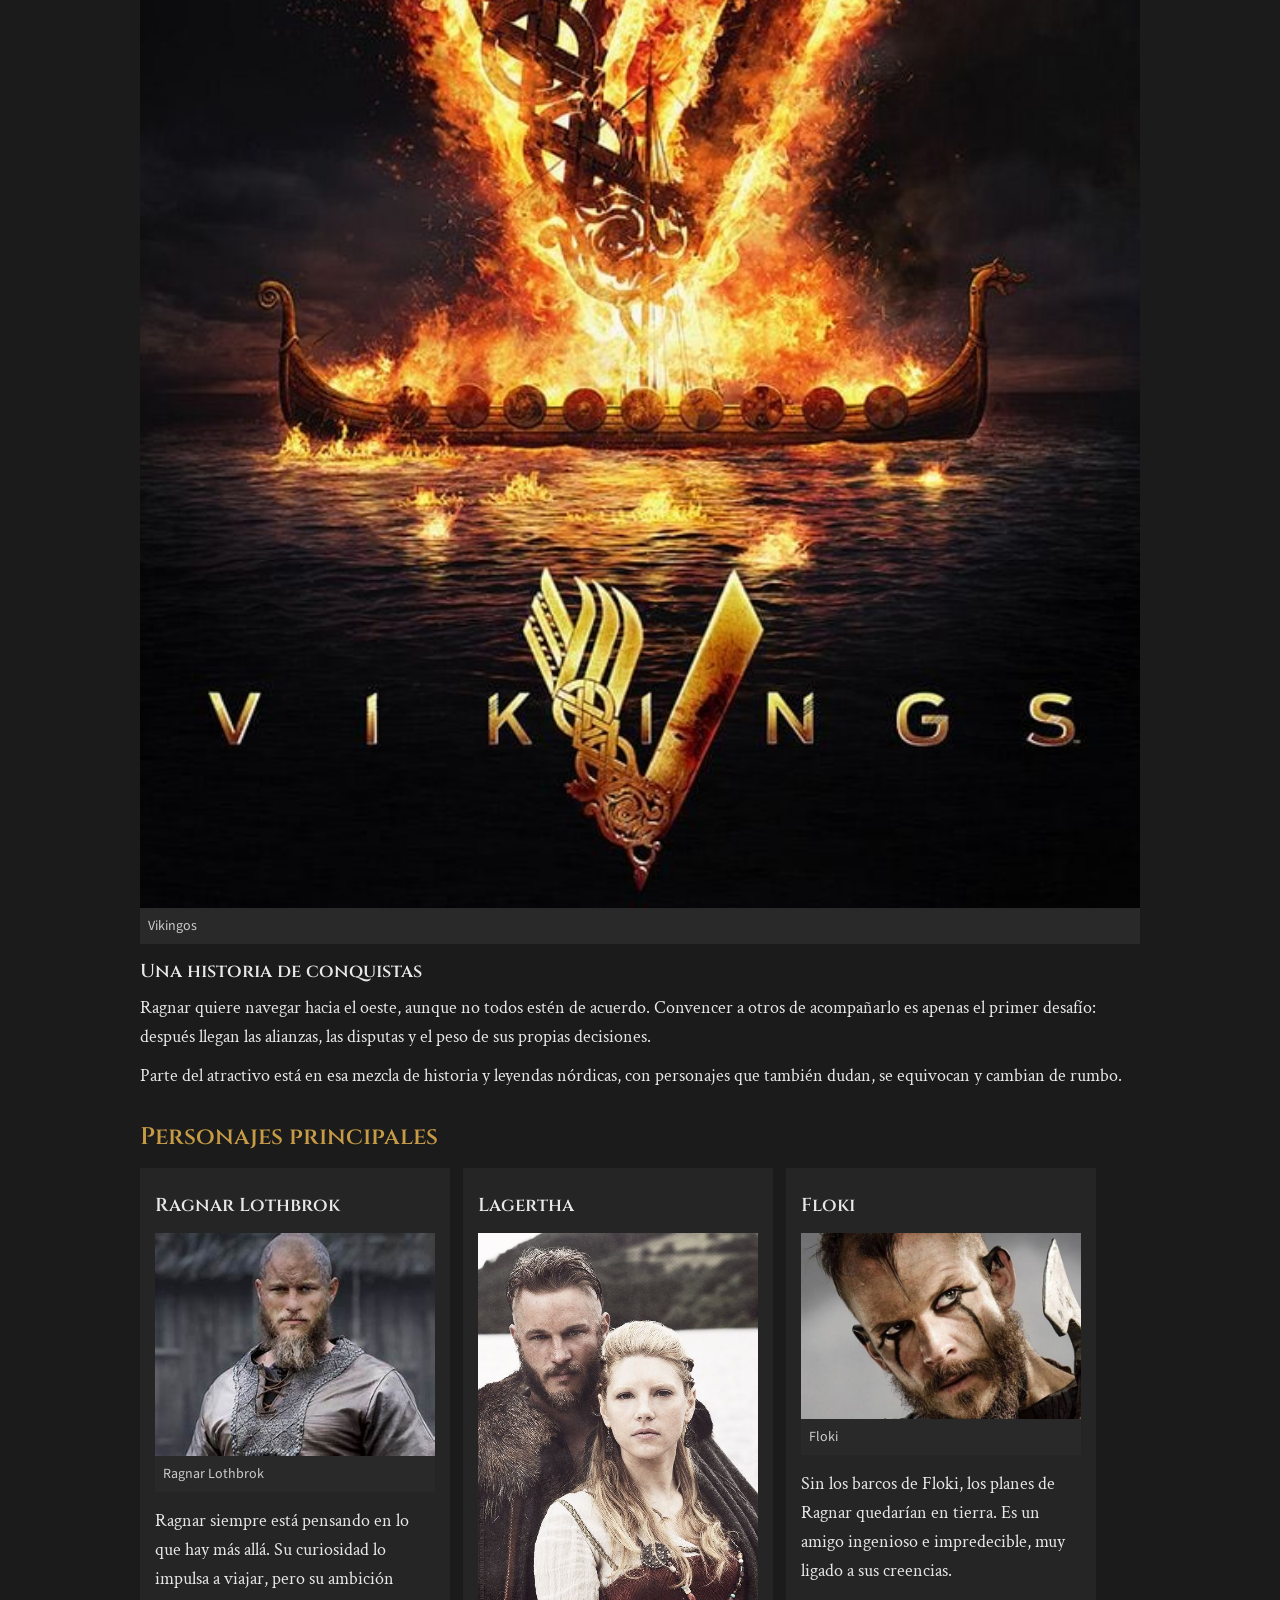
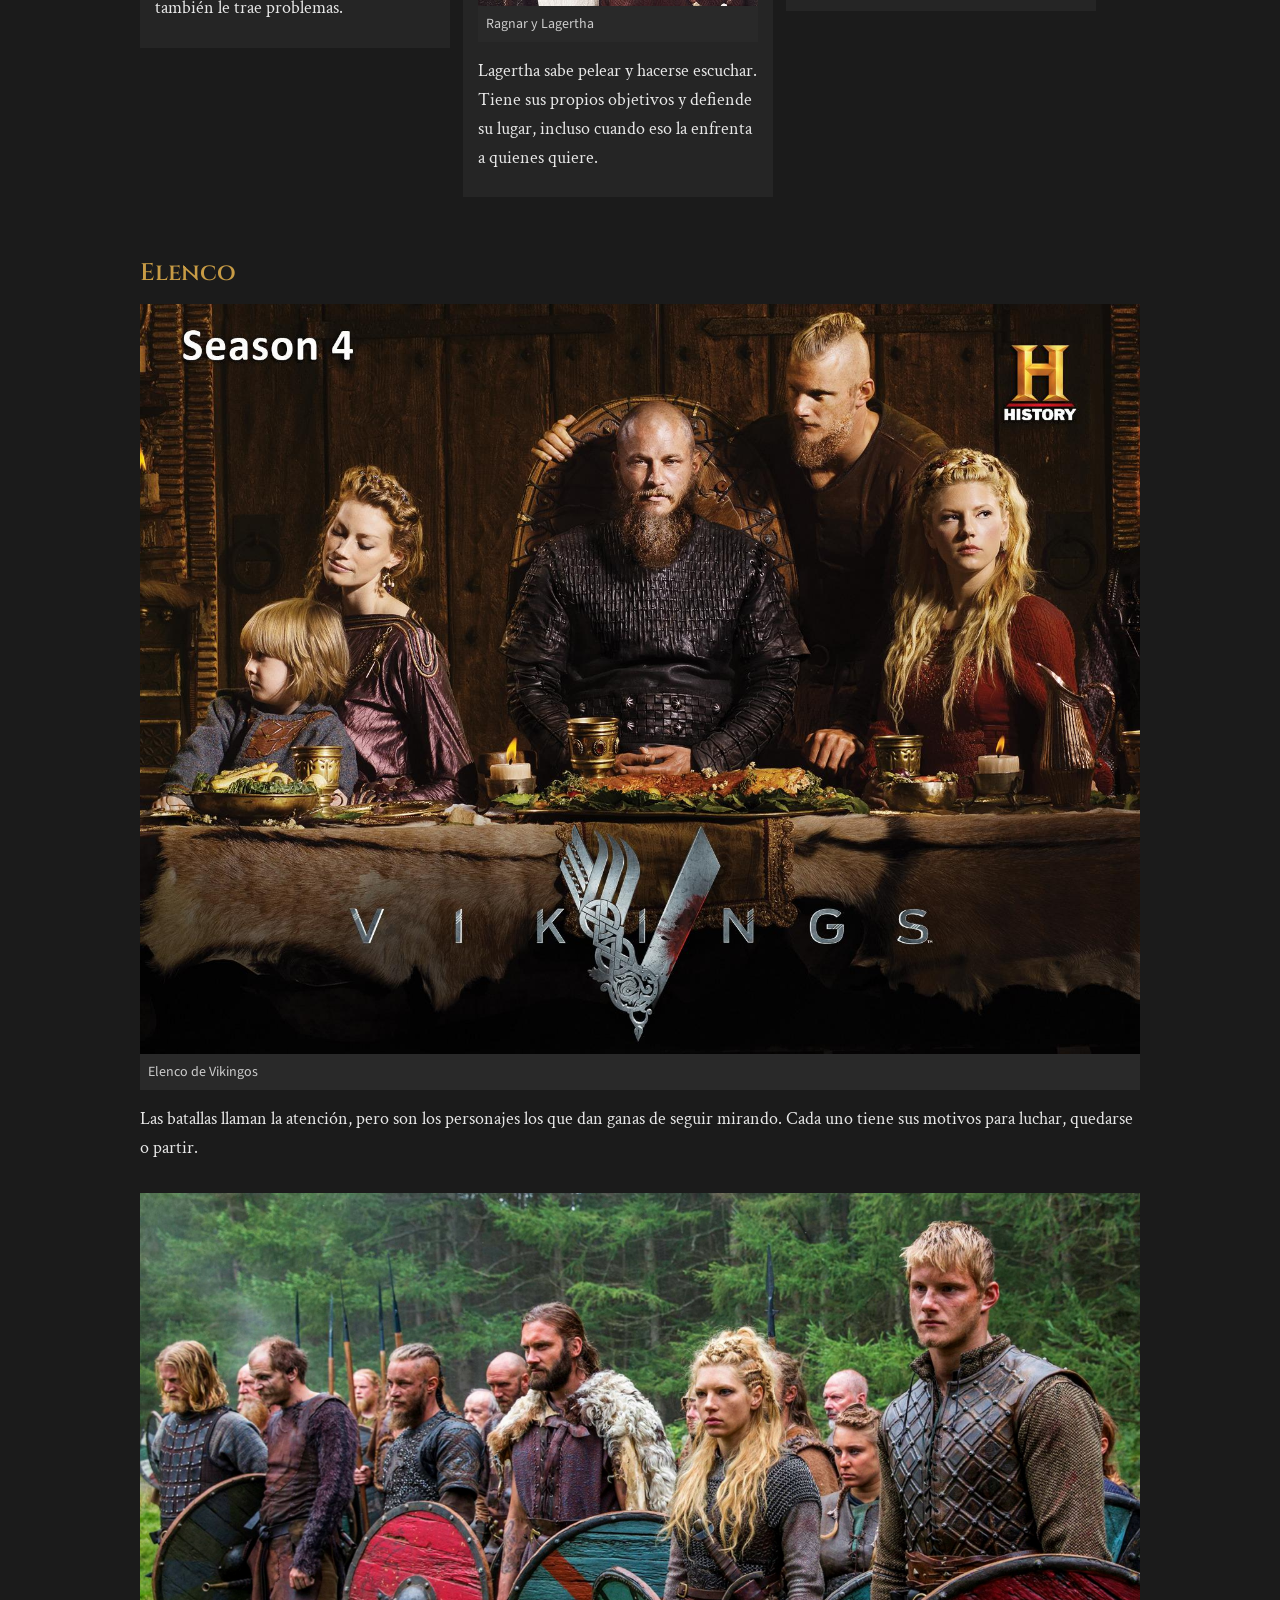
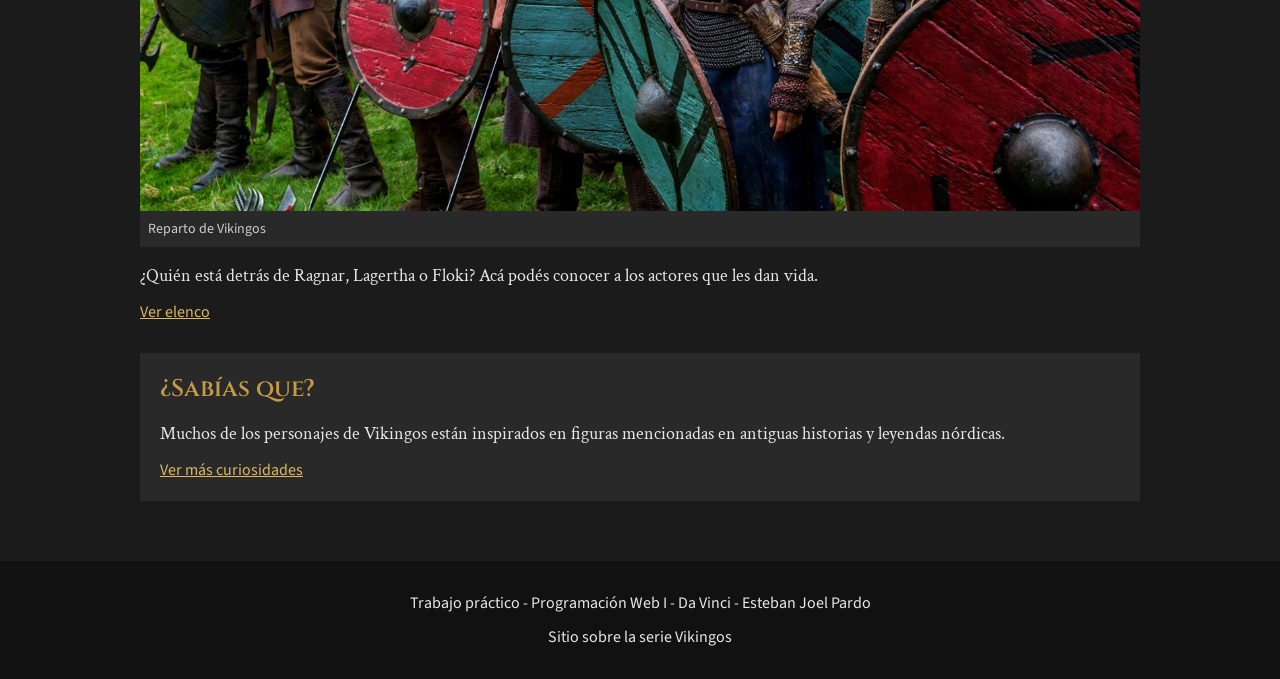
==== commit 26b37a57: "Agregué vikingos.ico como favicon en las 8 páginas del sitio, incluida la 404. Verifiqué que el arch" ====
--- a/index.html
+++ b/index.html
@@ -4,6 +4,7 @@
     <meta charset="UTF-8">
     <meta name="viewport" content="width=device-width,initial-scale=1.0">
     <title>Vikingos | Inicio</title>
+    <link rel="icon" type="image/x-icon" href="images/vikingos.ico">
     <link rel="stylesheet" href="/css/estilos.css">
 </head>
 <body>
@@ -30,7 +31,7 @@
         <section>
             <h2>Un viaje al mundo de Vikingos</h2>
             <figure>
-                <img src="images/portada.jpg" alt="Portada de la serie Vikingos">
+                <img src="/images/portada.jpg" alt="Portada de la serie Vikingos">
                 <figcaption>Portada de la serie Vikingos</figcaption>
             </figure>
             <p>Todo empieza con una inquietud de Ragnar Lothbrok: ¿qué habrá del otro lado del mar? Ese deseo de salir a explorar pone en marcha una historia de viajes, batallas y decisiones que afectan a toda su familia.</p>
@@ -39,7 +40,7 @@
             <h2>Sobre la serie</h2>
             <article>
                 <figure>
-                    <img src="images/vikingos.jpg" alt="Vikingos">
+                    <img src="/images/vikingos.jpg" alt="Vikingos">
                     <figcaption>Vikingos</figcaption>
                 </figure>
                 <h3>Una historia de conquistas</h3>
@@ -52,7 +53,7 @@
             <article>
                 <h3>Ragnar Lothbrok</h3>
                 <figure>
-                    <img src="images/ragnar.jpg" alt="Ragnar Lothbrok">
+                    <img src="/images/ragnar.jpg" alt="Ragnar Lothbrok">
                     <figcaption>Ragnar Lothbrok</figcaption>
                 </figure>
                 <p>Ragnar siempre está pensando en lo que hay más allá. Su curiosidad lo impulsa a viajar, pero su ambición también le trae problemas.</p>
@@ -60,7 +61,7 @@
             <article>
                 <h3>Lagertha</h3>
                 <figure>
-                    <img src="images/ragnar_lagherta.jpg" alt="Ragnar y Lagertha">
+                    <img src="/images/ragnar_lagherta.jpg" alt="Ragnar y Lagertha">
                     <figcaption>Ragnar y Lagertha</figcaption>
                 </figure>
                 <p>Lagertha sabe pelear y hacerse escuchar. Tiene sus propios objetivos y defiende su lugar, incluso cuando eso la enfrenta a quienes quiere.</p>
@@ -68,7 +69,7 @@
             <article>
                 <h3>Floki</h3>
                 <figure>
-                    <img src="images/floki.jpg" alt="Floki">
+                    <img src="/images/floki.jpg" alt="Floki">
                     <figcaption>Floki</figcaption>
                 </figure>
                 <p>Sin los barcos de Floki, los planes de Ragnar quedarían en tierra. Es un amigo ingenioso e impredecible, muy ligado a sus creencias.</p>
@@ -78,14 +79,14 @@
             <h2>Elenco</h2>
             <article>
                 <figure>
-                    <img src="images/elenco.jpg" alt="Elenco de Vikingos">
+                    <img src="/images/elenco.jpg" alt="Elenco de Vikingos">
                     <figcaption>Elenco de Vikingos</figcaption>
                 </figure>
                 <p>Las batallas llaman la atención, pero son los personajes los que dan ganas de seguir mirando. Cada uno tiene sus motivos para luchar, quedarse o partir.</p>
             </article>
             <article>
                 <figure>
-                    <img src="images/reparto.jpg" alt="Reparto de Vikingos">
+                    <img src="/images/reparto.jpg" alt="Reparto de Vikingos">
                     <figcaption>Reparto de Vikingos</figcaption>
                 </figure>
                 <p>¿Quién está detrás de Ragnar, Lagertha o Floki? Acá podés conocer a los actores que les dan vida.</p>
@@ -103,4 +104,4 @@
         <p>Sitio sobre la serie Vikingos</p> 
     </footer>
 </body>
-</html>+</html>
--- a/css/estilos.css
+++ b/css/estilos.css
@@ -1,3 +1,5 @@
+@import url("https://fonts.googleapis.com/css2?family=Cinzel:wght@600;700&family=Crimson+Text:wght@400;700&family=Source+Sans+3:wght@400;600;700&display=swap");
+
 *{
     margin:0;
     padding:0;
@@ -9,7 +11,11 @@
     flex-direction: column;
     background-color:#1b1b1b;
     color:#e8e8e8;
-    font-family:Arial,sans-serif;
+    font-family:"Source Sans 3",Arial,sans-serif;
+}
+h1,h2,h3{
+    font-family:"Cinzel",Georgia,serif;
+    font-weight:600;
 }
 header{
     background-color:#111;
@@ -19,6 +25,7 @@
 h1{
     color:#c79b45;
     font-size:40px;
+    font-weight:700;
 }
 nav{
     margin-top:15px;
@@ -50,6 +57,11 @@
 p{
     line-height:1.5;
     margin:10px 0;
+}
+main p{
+    font-family:"Crimson Text",Georgia,serif;
+    font-size:18px;
+    line-height:1.6;
 }
 img{
     max-width:100%;
@@ -101,7 +113,7 @@
     border:1px solid #555;
     border-radius:4px;
     box-sizing:border-box;
-    font-family:Arial,sans-serif;
+    font-family:inherit;
 }
 input:focus,select:focus,textarea:focus{
     border-color:#c79b45;
@@ -117,6 +129,7 @@
     border:none;
     border-radius:4px;
     padding:12px 25px;
+    font-family:inherit;
     font-weight:bold;
     cursor:pointer;
 }
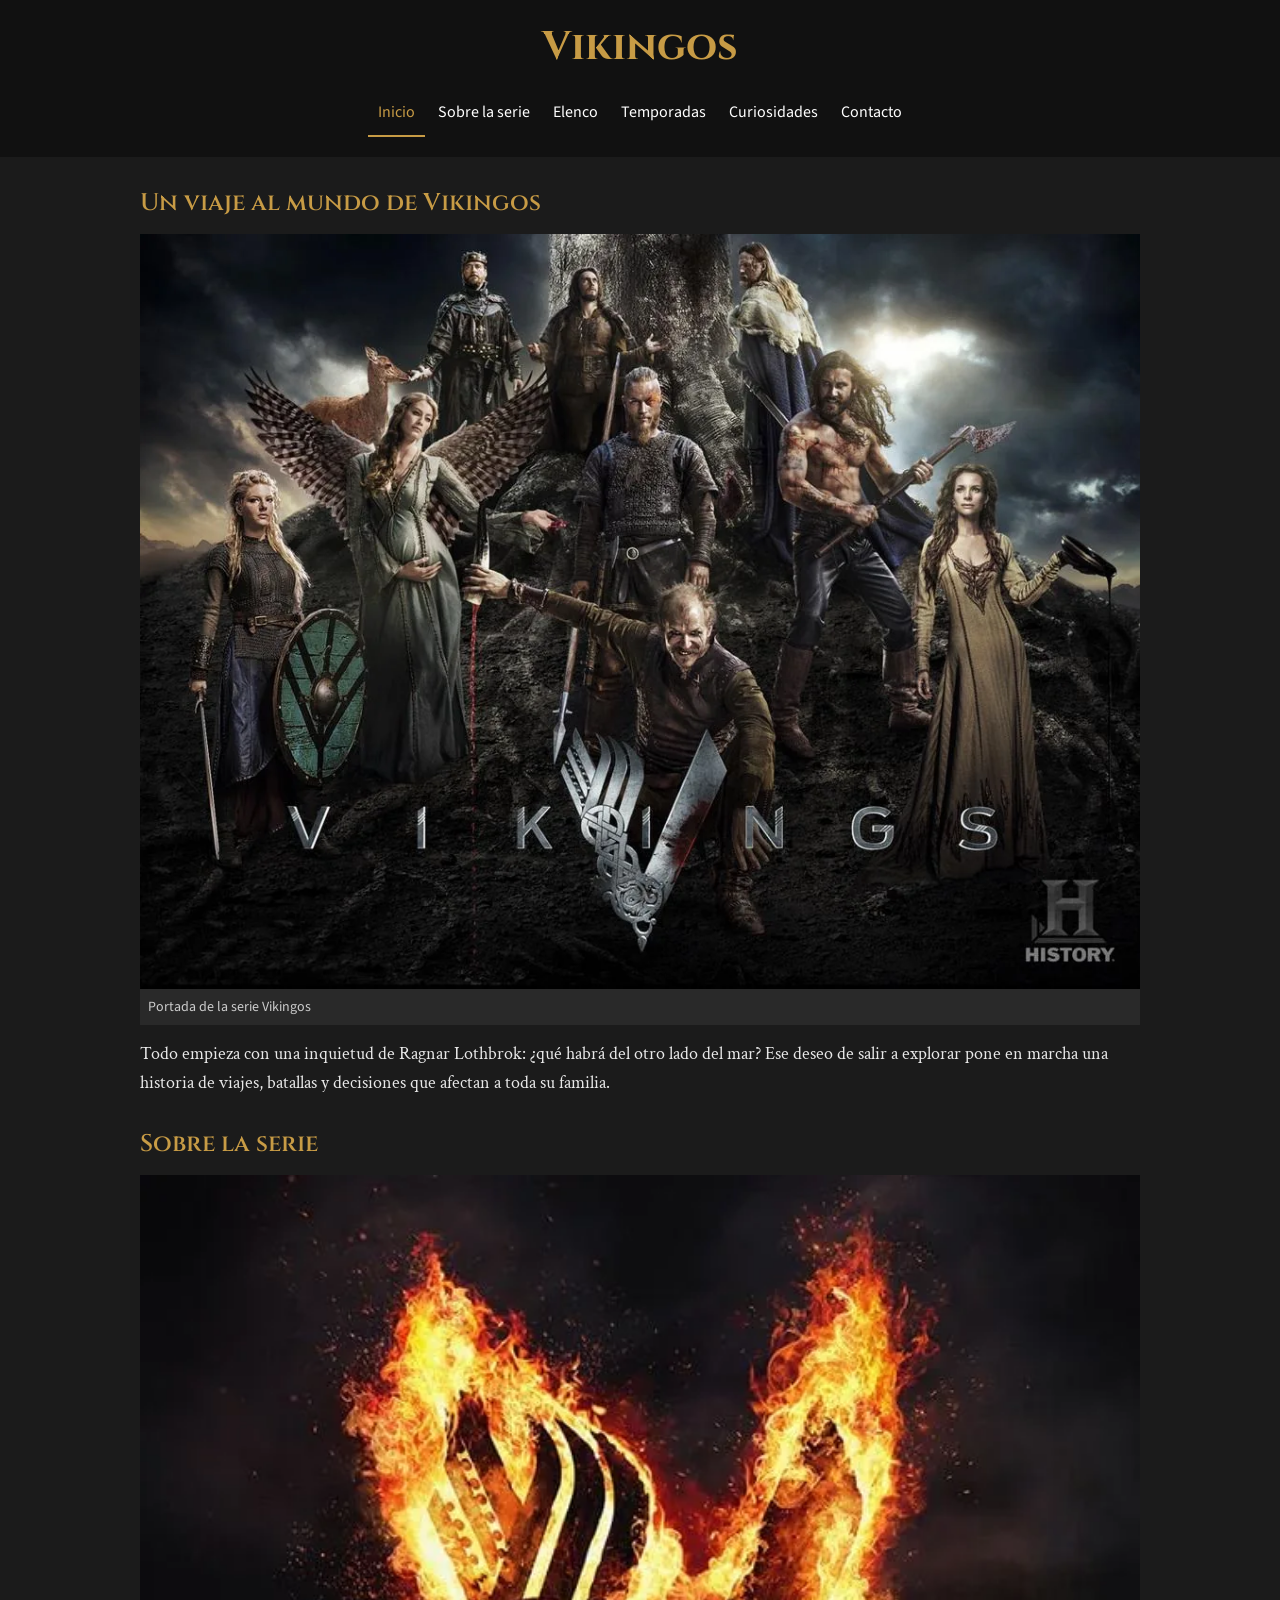
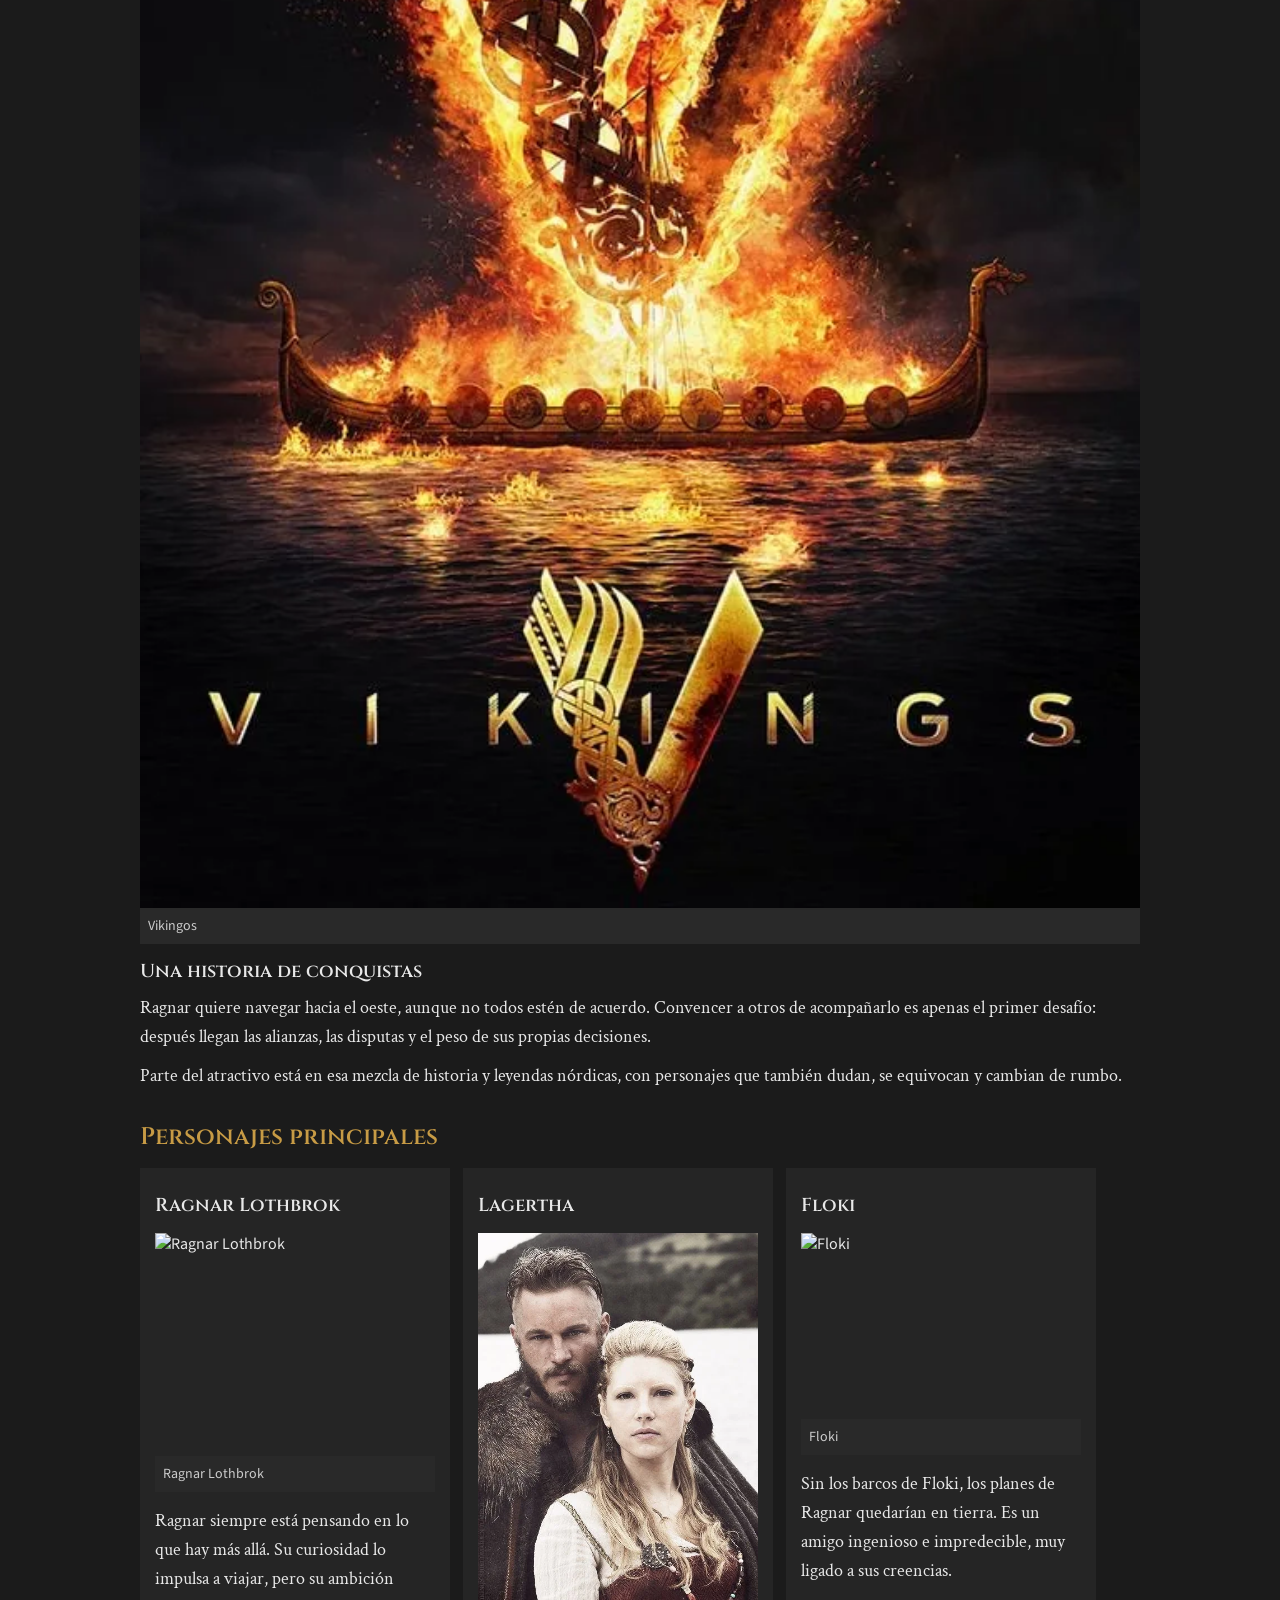
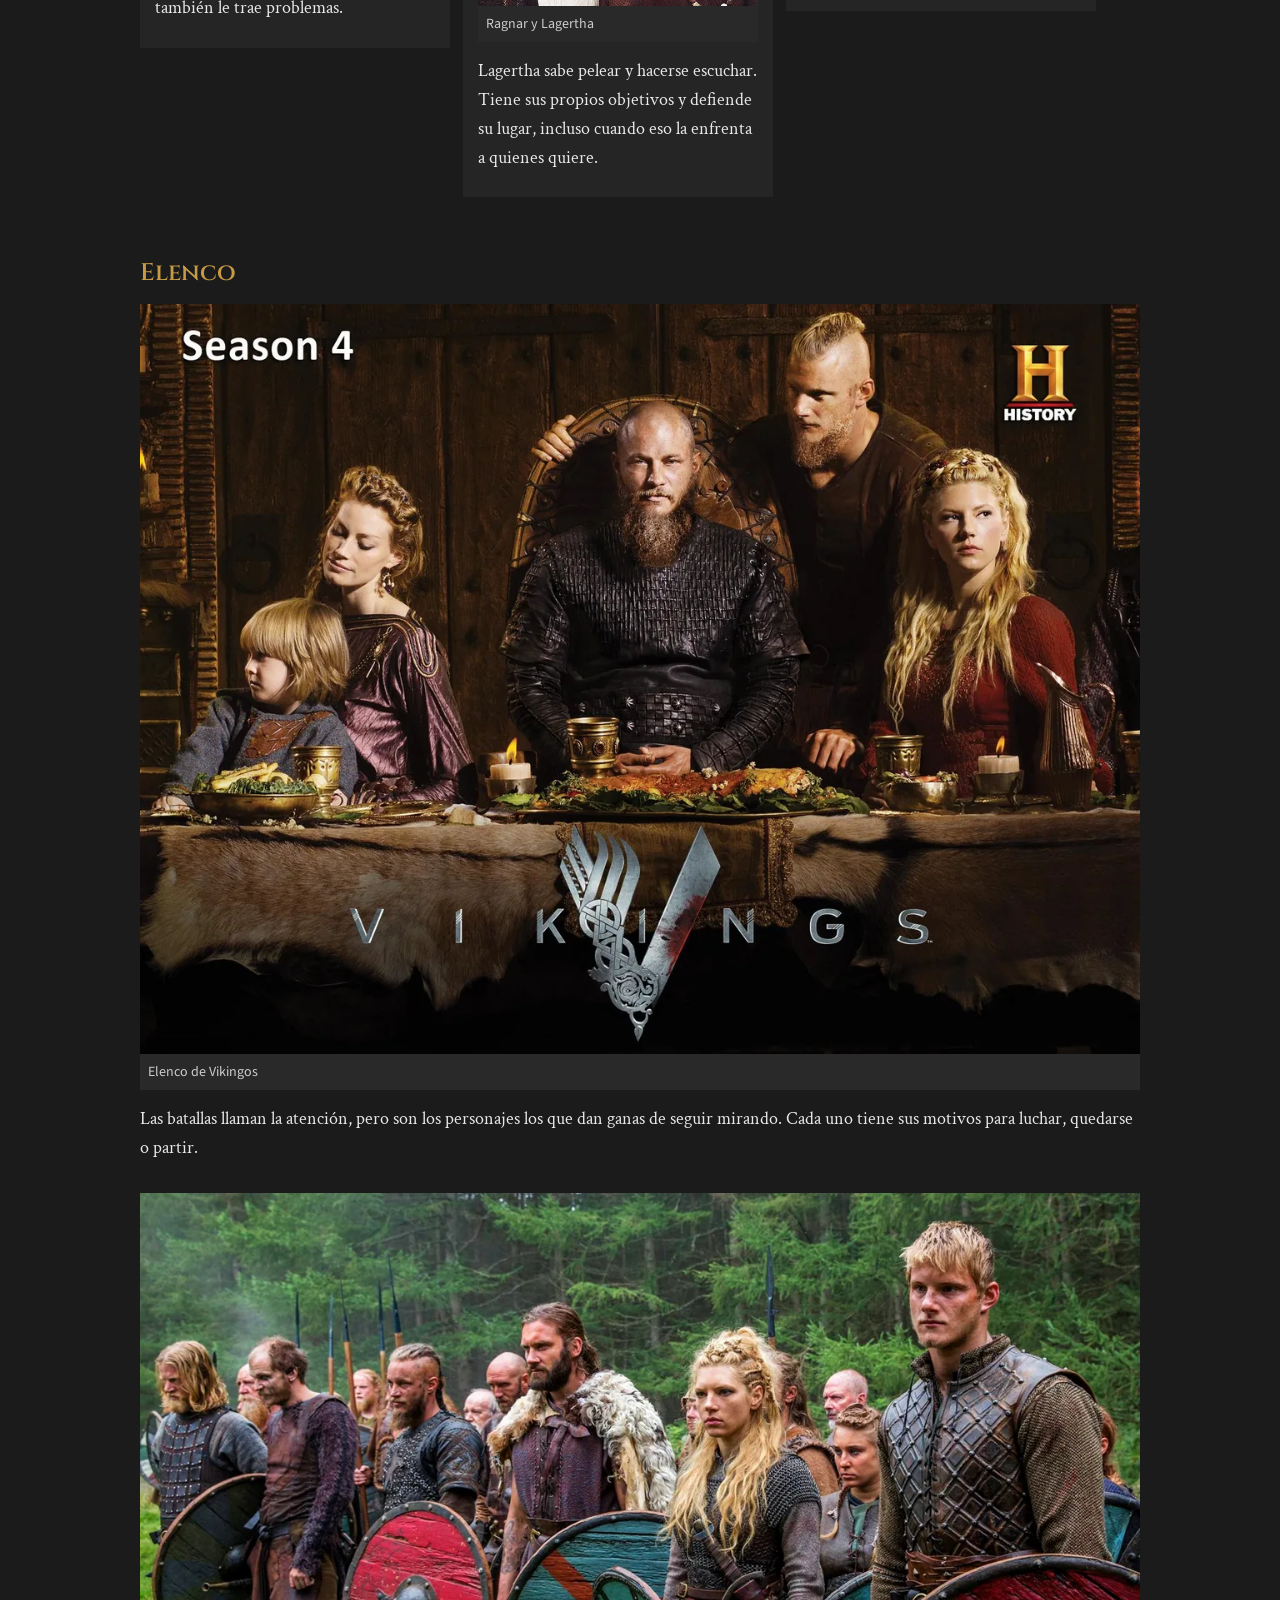
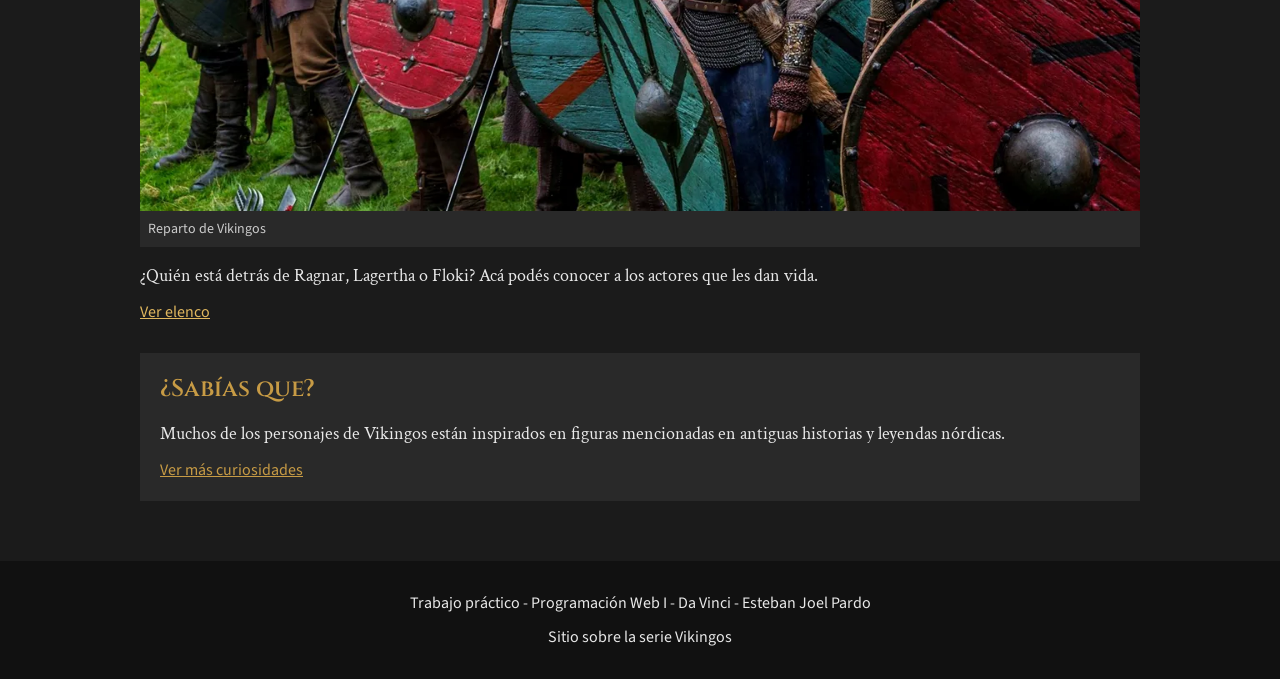
==== commit 51e857f3: "Se realizó la modularización de CSS y se convirtieron las imagenes de JPG a WebP" ====
--- a/index.html
+++ b/index.html
@@ -11,7 +11,12 @@
     <header>
         <h1>Vikingos</h1>
         <nav aria-label="Navegación principal">
-            <ul>
+            <input class="menu-control" type="checkbox" id="menu-control" aria-controls="menu-principal">
+            <label class="menu-toggle" for="menu-control">
+                <span class="menu-icono" aria-hidden="true"></span>
+                Menú
+            </label>
+            <ul id="menu-principal">
                 <li><a href="index.html" aria-current="page">Inicio</a></li>
                 <li><a href="pages/serie/index.html">Sobre la serie</a></li>
                 <li><a href="pages/elenco/index.html">Elenco</a>
@@ -31,7 +36,7 @@
         <section>
             <h2>Un viaje al mundo de Vikingos</h2>
             <figure>
-                <img src="/images/portada.jpg" alt="Portada de la serie Vikingos">
+                <img src="/images/portada.webp" width="1059" height="800" fetchpriority="high" alt="Portada de la serie Vikingos">
                 <figcaption>Portada de la serie Vikingos</figcaption>
             </figure>
             <p>Todo empieza con una inquietud de Ragnar Lothbrok: ¿qué habrá del otro lado del mar? Ese deseo de salir a explorar pone en marcha una historia de viajes, batallas y decisiones que afectan a toda su familia.</p>
@@ -40,7 +45,7 @@
             <h2>Sobre la serie</h2>
             <article>
                 <figure>
-                    <img src="/images/vikingos.jpg" alt="Vikingos">
+                    <img src="/images/vikingos.webp" width="600" height="800" loading="lazy" alt="Vikingos">
                     <figcaption>Vikingos</figcaption>
                 </figure>
                 <h3>Una historia de conquistas</h3>
@@ -53,7 +58,7 @@
             <article>
                 <h3>Ragnar Lothbrok</h3>
                 <figure>
-                    <img src="/images/ragnar.jpg" alt="Ragnar Lothbrok">
+                    <img src="/images/ragnar.jpg" width="333" height="266" loading="lazy" alt="Ragnar Lothbrok">
                     <figcaption>Ragnar Lothbrok</figcaption>
                 </figure>
                 <p>Ragnar siempre está pensando en lo que hay más allá. Su curiosidad lo impulsa a viajar, pero su ambición también le trae problemas.</p>
@@ -61,7 +66,7 @@
             <article>
                 <h3>Lagertha</h3>
                 <figure>
-                    <img src="/images/ragnar_lagherta.jpg" alt="Ragnar y Lagertha">
+                    <img src="/images/ragnar_lagherta.webp" width="500" height="667" loading="lazy" alt="Ragnar y Lagertha">
                     <figcaption>Ragnar y Lagertha</figcaption>
                 </figure>
                 <p>Lagertha sabe pelear y hacerse escuchar. Tiene sus propios objetivos y defiende su lugar, incluso cuando eso la enfrenta a quienes quiere.</p>
@@ -69,7 +74,7 @@
             <article>
                 <h3>Floki</h3>
                 <figure>
-                    <img src="/images/floki.jpg" alt="Floki">
+                    <img src="/images/floki.jpg" width="678" height="452" loading="lazy" alt="Floki">
                     <figcaption>Floki</figcaption>
                 </figure>
                 <p>Sin los barcos de Floki, los planes de Ragnar quedarían en tierra. Es un amigo ingenioso e impredecible, muy ligado a sus creencias.</p>
@@ -79,14 +84,14 @@
             <h2>Elenco</h2>
             <article>
                 <figure>
-                    <img src="/images/elenco.jpg" alt="Elenco de Vikingos">
+                    <img src="/images/elenco.webp" width="1200" height="900" loading="lazy" alt="Elenco de Vikingos">
                     <figcaption>Elenco de Vikingos</figcaption>
                 </figure>
                 <p>Las batallas llaman la atención, pero son los personajes los que dan ganas de seguir mirando. Cada uno tiene sus motivos para luchar, quedarse o partir.</p>
             </article>
             <article>
                 <figure>
-                    <img src="/images/reparto.jpg" alt="Reparto de Vikingos">
+                    <img src="/images/reparto.webp" width="1200" height="742" loading="lazy" alt="Reparto de Vikingos">
                     <figcaption>Reparto de Vikingos</figcaption>
                 </figure>
                 <p>¿Quién está detrás de Ragnar, Lagertha o Floki? Acá podés conocer a los actores que les dan vida.</p>
--- a/css/estilos.css
+++ b/css/estilos.css
@@ -1,310 +1,7 @@
 @import url("https://fonts.googleapis.com/css2?family=Cinzel:wght@600;700&family=Crimson+Text:wght@400;700&family=Source+Sans+3:wght@400;600;700&display=swap");
 
-*{
-    margin:0;
-    padding:0;
-    box-sizing:border-box;
-}
-body{
-    min-height: 100vh;
-    display: flex;
-    flex-direction: column;
-    background-color:#1b1b1b;
-    color:#e8e8e8;
-    font-family:"Source Sans 3",Arial,sans-serif;
-}
-h1,h2,h3{
-    font-family:"Cinzel",Georgia,serif;
-    font-weight:600;
-}
-header{
-    background-color:#111;
-    padding:20px;
-    text-align:center;
-}
-h1{
-    color:#c79b45;
-    font-size:40px;
-    font-weight:700;
-}
-nav{
-    margin-top:15px;
-}
-nav a{
-    color:white;
-    text-decoration:none;
-    margin:0 10px;
-}
-nav a:hover{
-    color:#c79b45;
-}
-main{
-    width:80%;
-    max-width:1000px;
-    margin:auto;
-    flex: auto;
-}
-section{
-    margin:30px 0;
-}
-h2{
-    color:#c79b45;
-    margin-bottom:15px;
-}
-h3{
-    margin:10px 0;
-}
-p{
-    line-height:1.5;
-    margin:10px 0;
-}
-main p{
-    font-family:"Crimson Text",Georgia,serif;
-    font-size:18px;
-    line-height:1.6;
-}
-img{
-    max-width:100%;
-    height:auto;
-}
-article{
-    margin-bottom:30px;
-}
-section:first-child img{
-    width:100%;
-}
-aside{
-    background-color:#292929;
-    padding:20px;
-    margin:30px 0;
-}
-aside a{
-    color:#c79b45;
-}
-footer{
-    background-color:#111;
-    text-align:center;
-    padding:20px;
-    margin-top:30px;
-}
-
-form{
-    background-color:#252525;
-    max-width:600px;
-    margin:25px auto;
-    padding:30px;
-    border:1px solid #444;
-    border-radius:8px;
-}
-form div{
-    margin-bottom:20px;
-}
-label{
-    display:block;
-    color:#c79b45;
-    font-weight:bold;
-    margin-bottom:7px;
-}
-input,select,textarea{
-    width:100%;
-    padding:10px;
-    background-color:#181818;
-    color:white;
-    border:1px solid #555;
-    border-radius:4px;
-    box-sizing:border-box;
-    font-family:inherit;
-}
-input:focus,select:focus,textarea:focus{
-    border-color:#c79b45;
-    outline:2px solid #c79b45;
-    outline-offset:3px;
-}
-textarea{
-    resize:vertical;
-}
-button{
-    background-color:#c79b45;
-    color:#111;
-    border:none;
-    border-radius:4px;
-    padding:12px 25px;
-    font-family:inherit;
-    font-weight:bold;
-    cursor:pointer;
-}
-button:hover{
-    background-color:#e0b75e;
-}
-
-.temporadas article{
-    background-color:#252525;
-    border-left:4px solid #c79b45;
-    padding:20px;
-    margin-bottom:15px;
-}
-.temporadas article h3{
-    color:#c79b45;
-    font-size:22px;
-    margin-top:0;
-}
-.temporadas article strong{
-    color:#c79b45;
-}
-nav ul{
-    list-style:none;
-}
-nav > ul > li{
-    display:inline-block;
-    position:relative;
-    vertical-align:top;
-}
-nav a{
-    display:block;
-    padding:12px 10px;
-    margin:0;
-}
-nav a[aria-current="page"]{
-    color:#c79b45;
-    border-bottom:2px solid #c79b45;
-}
-nav a:focus{
-    outline:2px solid #c79b45;
-    outline-offset:-2px;
-}
-.submenu{
-    display:none;
-    position:absolute;
-    top:100%;
-    left:0;
-    width:160px;
-    background-color:#111;
-    border:1px solid #c79b45;
-    text-align:left;
-    z-index:10;
-}
-nav li:hover > .submenu,
-nav li:focus-within > .submenu{
-    display:block;
-}
-figure{
-    margin:15px 0;
-}
-figure img{
-    display:block;
-    width:100%;
-}
-figcaption{
-    padding:8px;
-    background-color:#292929;
-    color:#ccc;
-    font-size:14px;
-}
-.historia article{
-    overflow:auto;
-    padding:20px;
-    background-color:#252525;
-}
-.historia figure{
-    float:left;
-    width:38%;
-    margin:0 22px 12px 0;
-}
-.tarjetas > article{
-    display:inline-block;
-    vertical-align:top;
-    width:31%;
-    margin-right:1%;
-    padding:15px;
-    background-color:#252525;
-}
-.temporadas > article,
-.curiosidades > article{
-    display:inline-block;
-    vertical-align:top;
-    width:48%;
-    margin-right:1%;
-    padding:20px;
-}
-.curiosidades > article{
-    border-top:2px solid #c79b45;
-    background-color:#252525;
-}
-main a{
-    color:#e0b75e;
-}
-main a:hover{
-    text-decoration:none;
-}
-article[id]{
-    scroll-margin-top:20px;
-}
-.temporadas article:nth-child(even){
-    background-color:#2d2b26;
-}
-fieldset{
-    border:1px solid #555;
-    padding:18px;
-    margin:18px 0;
-    min-width:0;
-}
-legend{
-    color:#c79b45;
-    padding:0 8px;
-}
-input:required,
-textarea:required{
-    border-left:3px solid #c79b45;
-}
-.boton{
-    display:inline-block;
-    padding:12px 20px;
-    background-color:#c79b45;
-    color:#111;
-    text-decoration:none;
-    font-weight:bold;
-}
-.pagina-error{
-    display:flex;
-    flex-wrap:wrap;
-    align-items:center;
-    gap:24px;
-    padding:20px;
-    background-color:#252525;
-    border-top:2px solid #c79b45;
-}
-.pagina-error > div{
-    flex:1 1 280px;
-}
-.pagina-error > img{
-    max-width:280px;
-    width:100%;
-    margin-inline:auto;
-}
-.multimedia iframe{
-    display:block;
-    max-width:100%;
-    border:0;
-}
-@media (max-width:700px){
-    main{
-        width:90%;
-    }
-    .tarjetas > article,
-    .temporadas > article,
-    .curiosidades > article{
-        width:100%;
-        margin-right:0;
-    }
-    .historia figure{
-        float:none;
-        width:100%;
-        margin:0 0 15px;
-    }
-    form{
-        padding:15px;
-    }
-    .multimedia iframe{
-        height:240px;
-    }
-}
+@import url("base.css");
+@import url("layout.css");
+@import url("formularios.css");
+@import url("navegacion.css");
+@import url("componentes.css");
